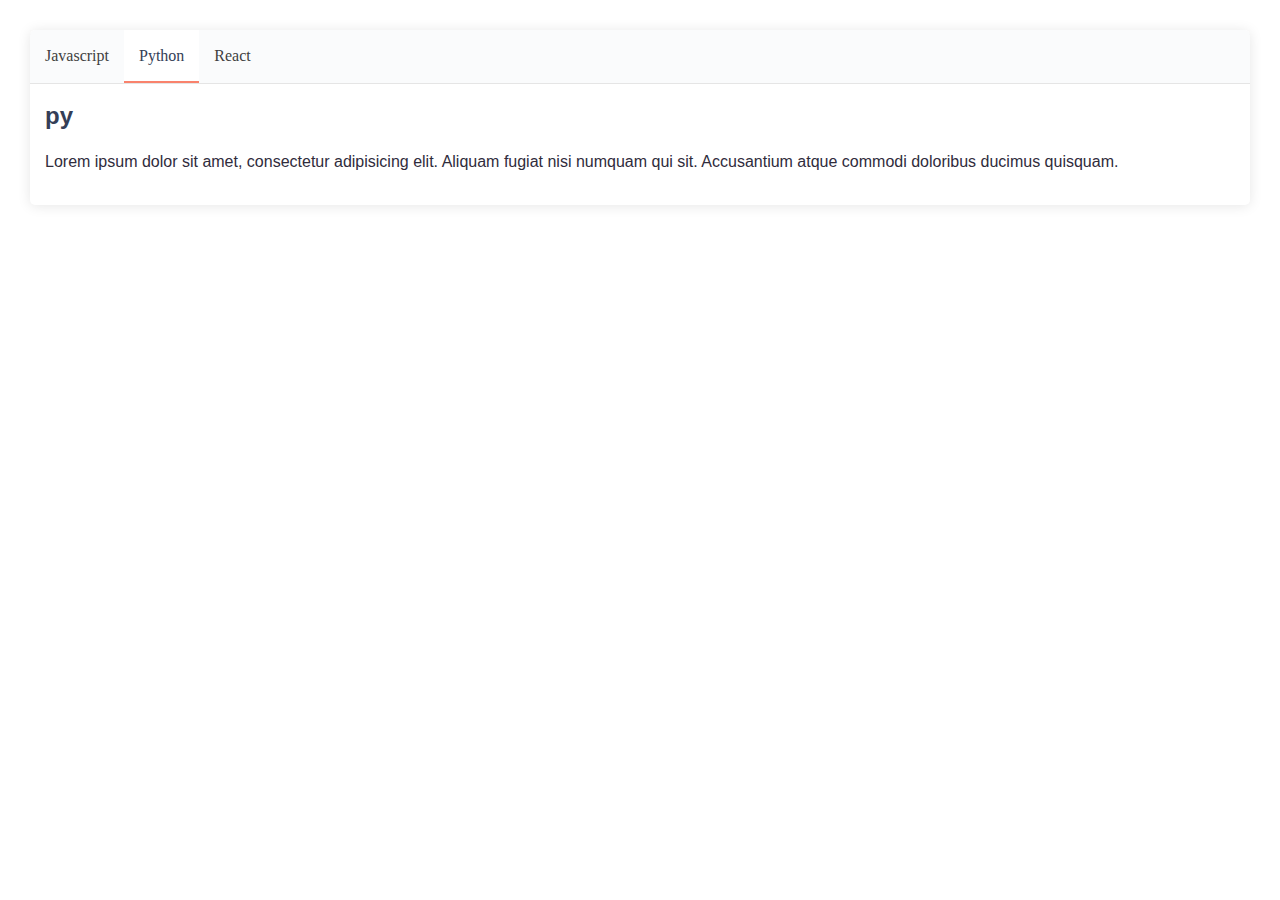
==== DTabs/index.html @ 39f0af1f "dtabs added" ====
<!doctype html>
<html lang="en">
<head>
    <meta charset="UTF-8">
    <meta name="viewport"
          content="width=device-width, user-scalable=no, initial-scale=1.0, maximum-scale=1.0, minimum-scale=1.0">
    <meta http-equiv="X-UA-Compatible" content="ie=edge">
    <title>Document</title>
</head>
<body style="margin: 30px">
<!--data-style-seperate-->
<Dtabs  data-tabs="abc">
    <Dtabs-item data-tab-id="js" data-tab-active class="abc yg">Javascript</Dtabs-item>
    <Dtabs-item data-tab-id="py" style="color:red;border:none">Python</Dtabs-item>
    <Dtabs-item data-tab-id="jsx">React</Dtabs-item>
    <Dtabs-content>
        <Dtab-content-item data-content-active data-content-item="js" class="myclas">
            <h2>Javascript</h2>
            <p>Lorem ipsum dolor sit amet, consectetur adipisicing elit. Aliquam fugiat nisi numquam qui sit.
                Accusantium atque commodi doloribus ducimus quisquam.</p>
        </Dtab-content-item>
        <Dtab-content-item data-content-item="py">
            <h2>py</h2>
            <p>Lorem ipsum dolor sit amet, consectetur adipisicing elit. Aliquam fugiat nisi numquam qui sit.
                Accusantium atque commodi doloribus ducimus quisquam.</p>
        </Dtab-content-item>
        <Dtab-content-item data-content-item="jsx">
            <h2>jsx</h2>
            <p>Lorem ipsum dolor sit amet, consectetur adipisicing elit. Aliquam fugiat nisi numquam qui sit.
                Accusantium atque commodi doloribus ducimus quisquam.</p>
        </Dtab-content-item>
    </Dtabs-content>
</Dtabs>
</body>
<script>
    const Dtabs = (function () {
        const instances = []
        const freeze = []
        let tabsDiv = [...document.querySelectorAll("Dtabs[data-tabs]")]
        let tabs = [...document.querySelectorAll("Dtabs-item")]
        let tabContentItems = [...document.querySelectorAll("Dtab-content-item")]
        const style = `<style>
        :root {
            --color1: #f9826c;
            --color2: #fafbfc;
            --color3: #1b1f2326;
        }

        @font-face {
            font-family: SegoeUI Light;
            src: local("Segoe UI Light"), url(//c.s-microsoft.com/static/fonts/segoe-ui/west-european/light/latest.woff2) format("woff2"), url(//c.s-microsoft.com/static/fonts/segoe-ui/west-european/light/latest.woff) format("woff"), url(//c.s-microsoft.com/static/fonts/segoe-ui/west-european/light/latest.ttf) format("truetype");
            font-weight: 100
        }

        @font-face {
            font-family: SegoeUI Semilight;
            src: local("Segoe UI Semilight"), url(//c.s-microsoft.com/static/fonts/segoe-ui/west-european/semilight/latest.woff2) format("woff2"), url(//c.s-microsoft.com/static/fonts/segoe-ui/west-european/semilight/latest.woff) format("woff"), url(//c.s-microsoft.com/static/fonts/segoe-ui/west-european/semilight/latest.ttf) format("truetype");
            font-weight: 200
        }

        @font-face {
            font-family: SegoeUI;
            src: local("Segoe UI"), url(//c.s-microsoft.com/static/fonts/segoe-ui/west-european/normal/latest.woff2) format("woff2"), url(//c.s-microsoft.com/static/fonts/segoe-ui/west-european/normal/latest.woff) format("woff"), url(//c.s-microsoft.com/static/fonts/segoe-ui/west-european/normal/latest.ttf) format("truetype");
            font-weight: 400
        }

        @font-face {
            font-family: SegoeUI Bold;
            src: local("Segoe UI Bold"), url(//c.s-microsoft.com/static/fonts/segoe-ui/west-european/bold/latest.woff2) format("woff2"), url(//c.s-microsoft.com/static/fonts/segoe-ui/west-european/bold/latest.woff) format("woff"), url(//c.s-microsoft.com/static/fonts/segoe-ui/west-european/bold/latest.ttf) format("truetype");
            font-weight: 600
        }

        @font-face {
            font-family: SegoeUI Semibold;
            src: local("Segoe UI Semibold"), url(//c.s-microsoft.com/static/fonts/segoe-ui/west-european/semibold/latest.woff2) format("woff2"), url(//c.s-microsoft.com/static/fonts/segoe-ui/west-european/semibold/latest.woff) format("woff"), url(//c.s-microsoft.com/static/fonts/segoe-ui/west-european/semibold/latest.ttf) format("truetype");
            font-weight: 700
        }

        .Dtab-div {
            background: white;
            border-radius: 5px;
            box-shadow: 0px 1px 13px rgb(0 0 0 / 10%);
            overflow: hidden;
        }

        li[data-tab-disabled="true"],li[data-tab-disabled="true"] * {
            cursor: not-allowed !important;
            user-select: none;
        }
        .Dtab-div * {
            font-family: SegoeUI, sans-serif;
            color: #302c3c;
            line-height: 1.5;
            box-sizing: border-box;
            -webkit-transition: all .5s ease;
            transition: all .5s ease;
            outline: 0;
        }

        ul.Dtabs {
            display: flex;
            flex-wrap: nowrap;
            width: 100%;
            overflow-x: auto;
            overflow-y: hidden;
            align-items: center;
            list-style: none;
            padding: 0;
            padding-bottom: 1px;
            box-shadow: 0 1px 0 rgb(0 0 0 / 10%);
            border: none;
            margin: 0;
            background: #fafbfc;
            border-radius: 5px 5px 0 0;
        }

        .Dtabs-2 ul.Dtabs {
            box-shadow: 0px 1px 13px rgb(0 0 0 / 10%);
            border-radius: 5px;
        }

        .Dtabs-2 ul.Dtabs > li {
            border-radius: 5px;
        }

        li.tab-active, li[data-tab-active] {
            background: white;
        }

        .Dtab-content-item {
            display: none;
        }

        ul.Dtabs > li > a {
            color: gray;
            text-decoration: none;
            line-height: 2;
            color: #3f3f3f;
            font-size: 16px;
            display: flex;
            align-items: center;
            flex-wrap: wrap;
            justify-content: flex-start;
            position: relative;
            font-family: "Segoe UI";
            white-space: nowrap;
        }

        .Dtabs-content {
            padding: 15px;
        }

        ul.Dtabs > li {
            padding: 10px 15px;
            position: relative;
            cursor: pointer;
        }


        ul.Dtabs > li.data-tab-active:before, ul.Dtabs > li[data-tab-active]:before {
            content: "";
            position: absolute;
            bottom: -1px;
            left: 0;
            width: 100%;
            height: 100%;
            border-bottom: 2px solid #f9826c;
        }

        ul.Dtabs > li:hover::before {
            content: "";
            position: absolute;
            bottom: -1px;
            left: 0;
            width: 100%;
            height: 100%;
            border-bottom: 2px solid #d1d5da;
        }


        ul.Dtabs > li.tab-active:hover:before, ul.Dtabs > li[data-tab-active]:hover:before {
            border-bottom: 2px solid #f9826c;
        }

        ul.Dtabs > li.tab-active a, ul.Dtabs > li[data-tab-active] a {
            color: #343e57;
        }

        .Dtab-content-item h1,
        .Dtab-content-item h2,
        .Dtab-content-item h3,
        .Dtab-content-item h4,
        .Dtab-content-item h5,
        .Dtab-content-item h6 {
            margin: 0;
            color: #343e57;
            font-family: SegoeUI SemiBold, sans-serif;
        }

        .Dtab-content-item.Dtab-content-active, [data-content-active] {
            display: block;
        }

        .Dtab-div.Dtabs-2 {
            box-shadow: none;
            overflow: visible;
        }

        .Dtab-div.Dtabs-2 .Dtabs-content {
            box-shadow: 0px 1px 13px rgb(0 0 0 / 10%);
            margin-top: 15px;
            border-radius: 5px;
        }

        ul.Dtabs-dropdown {
            position: absolute;
            background: white;
            padding: 0;
            list-style: none;
            box-shadow: 0 4px 8px 0 rgb(0 0 0 / 20%);
            border-radius: 5px;
            min-width: 180px;
            top: 100%;
            left: 12px;
        }

        li.more-tab:hover:before {
            display: none;
        }

        ul.Dtabs-dropdown {
            display: none;
        }

        li.more-tab {
            display: flex;
            align-items: center;
            padding: 10px !important;
            margin-left: 5px;
        }

        li.more-tab:hover {
            background: white;
            border-radius: 50px !important;
        }

        ul.Dtabs-dropdown li a {
            text-decoration: none;
            padding: 5px 15px;
            display: block;
            color: #6a737d;
        }

        ul.Dtabs-dropdown {
            padding: 5px 0;
        }
    </style>`
        document.head.innerHTML += style

        function setAttributes(el) {
            var attrArray = [...el.attributes]
            var attributes = ""
            var classNames = ""
            attrArray.forEach(v => {
                if (v.name.trim() !== "data-tab-disabled") {
                    if (v.name.trim() !== "class") {
                        attributes += `${v.name}="${v.value}" `
                    } else {
                        classNames += `${v.value} `
                    }
                }
            })
            return {attributes, classes: classNames}
        }

        function makeList(tabs) {
            var tabsHtml = "";
            tabs.forEach(v => {
                var {attributes, classes} = setAttributes(v)
                console.log("tab", v)
                var id = v.dataset.tabId.trim()
                if (v.hasAttribute("data-tab-active")) {
                    tabsHtml += `<li class="tab-active ${classes}" ${attributes} ${freeze.includes(id) ? "data-tab-disabled" : ""}><a href="#">${v.innerHTML}</a></li>`
                } else {
                    tabsHtml += `<li class="${classes} " ${attributes} ${freeze.includes(id) ? "data-tab-disabled" : ""}><a href="#">${v.innerHTML}</a></li>`
                }
            })
            return tabsHtml
        }

        function makeContentItem(contentItem) {
            var contentHtml = "";
            contentItem.forEach(v => {
                var {attributes, classes} = setAttributes(v)

                if (v.hasAttribute("data-content-active")) {
                    contentHtml += ` <div class="Dtab-content-item Dtab-content-active ${classes}" ${attributes}>${v.innerHTML}</div>`
                } else {
                    contentHtml += ` <div class="Dtab-content-item  ${classes}" ${attributes}>${v.innerHTML}</div>`
                }

            })
            return contentHtml
        }

        tabsDiv.forEach(v => {
            var id = v.dataset.tabs.trim()
            var styleSeperate = v.hasAttribute("data-style-seperate")
            v.removeAttribute("data-tabs")
            const tabHtml = `<div class="Dtab-div ${styleSeperate ? "Dtabs-2" : ""}" data-tabs="${id}">
                            <ul class="Dtabs" data-tabs-ref="#${id}">
        ${makeList(tabs)}
        <!--<li class="more-tab">
            <svg class="octicon octicon-kebab-horizontal" viewBox="0 0 16 16" version="1.1" width="16" height="16" aria-hidden="true"><path d="M8 9a1.5 1.5 0 100-3 1.5 1.5 0 000 3zM1.5 9a1.5 1.5 0 100-3 1.5 1.5 0 000 3zm13 0a1.5 1.5 0 100-3 1.5 1.5 0 000 3z"></path></svg>
            <ul class="Dtabs-dropdown">
                <li><a href="#">Angular</a> </li>
                <li><a href="#">VueJS</a> </li>
                <li><a href="#">Next JS</a> </li>
            </ul>
        </li>-->
    </ul>
                            <div class="Dtabs-content" data-content-ref="#${id}">
        ${makeContentItem(tabContentItems)}
    </div>
                         </div>`
            v.innerHTML = tabHtml

            let tabUl = document.querySelector(`[data-tabs-ref="#${id}"]`)
            tabUl.addEventListener("click", function (e) {
                var li = null
                if (e.target.dataset.tabId) {
                    li = e.target
                } else if (e.target.closest("[data-tab-id]")) {
                    li = e.target.closest("[data-tab-id]")
                }
                if (freeze.includes(li.dataset.tabId.trim())) {
                    li.setAttribute("data-tab-disabled", "true")
                }
                if (li && li.dataset.tabId.trim() && !freeze.includes(li.dataset.tabId.trim())) {
                    var tabId = li.dataset.tabId
                    var contentDiv = document.querySelector(`[data-content-ref="#${id}"]`)
                    var tabContent = contentDiv.querySelector(`[data-content-item="${tabId}"]`)
                    var activeLi = [...document.querySelectorAll(".tab-active")] || [...document.querySelectorAll("[data-tab-active]")]
                    if (tabContent) {
                        console.log()
                        if (activeLi[0] !== li) {
                            window.dispatchEvent(new CustomEvent("tabChange"));
                        }
                        activeLi.forEach(v => {
                            v.classList.remove("tab-active")
                            v.removeAttribute("data-tab-active")
                        })
                        li.classList.add("tab-active")
                        li.setAttribute("data-tab-active", "")
                        var activeTabContent = [...document.querySelectorAll(".Dtab-content-active")] || [...document.querySelectorAll("[data-content-active]")]
                        activeTabContent.forEach(v => {
                            v.classList.remove("Dtab-content-active")
                            v.removeAttribute("data-content-active")
                        })
                        tabContent.classList.add("Dtab-content-active")
                        tabContent.setAttribute("data-content-active", "")
                        window.dispatchEvent(new CustomEvent("tabActive"));
                    } else {
                        console.error("Cant Find Tab Content")
                    }
                }
            })
        })

        function Constructor(selector) {
            /*Properties*/
            this.selector = selector
            this.tabUl = document.querySelector(`[data-tabs-ref="#${selector}"]`)
            this.tabContent = document.querySelector(`[data-content-ref="#${selector}"]`)

            /*Methods*/
            this.addTab = (name, id) => {
                try {
                    if (this.tabUl.querySelector(`[data-tab-id="${id}"]`)) {
                        throw new Error("duplicate id")
                    }
                    const tab = `<li class="" data-tab-id="${id}"><a href="#">${name}</a></li>`
                    this.tabUl.insertAdjacentHTML("beforeend", tab)
                    window.dispatchEvent(new CustomEvent("tabAdded"));
                    return true
                } catch (e) {
                    console.error("error while adding tab")
                    return false
                }


            }
            this.addContent = (html, id) => {
                try {
                    if (this.tabContent.querySelector(`[data-content-item="${id}"]`)) {
                        throw new Error("duplicate id")
                    }
                    const tabContent = `<div class="Dtab-content-item"  data-content-item="${id}">${html}</div>`
                    this.tabContent.insertAdjacentHTML("beforeend", tabContent)
                    window.dispatchEvent(new CustomEvent("contentAdded"));
                } catch (e) {
                    console.error("error while adding tab")
                    return false
                }

            }
            this.removeTab = (id, removeContent = false) => {
                var tab = this.tabUl.querySelector(`[data-tab-id="${id}"]`)
                if (tab.hasAttribute("data-tab-active")) {
                    if (tab.nextElementSibling) {
                        tab.nextElementSibling.classList.add("tab-active")
                        tab.nextElementSibling.setAttribute("data-tab-active", "")
                        var contentId = tab.nextElementSibling.dataset.tabId
                        console.log(contentId)
                        var content = this.tabContent.querySelector(`[data-content-item="${id}"]`)
                        var contentNext = this.tabContent.querySelector(`[data-content-item="${contentId}"]`)
                        console.log(content, id)
                        content.classList.remove("Dtab-content-active")
                        content.removeAttribute("data-content-active")
                        contentNext.classList.add("Dtab-content-active")
                        contentNext.setAttribute("data-content-active", "")
                        tab.remove()
                        if (removeContent) {
                            this.removeContent(id)
                        }
                        window.dispatchEvent(new CustomEvent("tabDeleted"));
                        return true
                    } else {
                        if (tab === this.tabUl.lastElementChild) {
                            if (tab.previousElementSibling) {
                                var contentId = tab.previousElementSibling.dataset.tabId
                                tab.previousElementSibling.classList.add("tab-active")
                                tab.previousElementSibling.setAttribute("data-tab-active", "")
                                var content = this.tabContent.querySelector(`[data-content-item="${id}"]`)
                                var contentPrev = this.tabContent.querySelector(`[data-content-item="${contentId}"]`)
                                content.classList.remove("Dtab-content-active")
                                content.removeAttribute("data-content-active")
                                contentPrev.classList.add("Dtab-content-active")
                                contentPrev.setAttribute("data-content-active", "")
                                tab.remove()
                                if (removeContent) {
                                    this.removeContent(id)
                                }
                                window.dispatchEvent(new CustomEvent("tabDeleted"));
                                return true
                            } else {
                                return console.error("can't remove the only tab")
                            }

                        } else {
                            return console.error("can't remove the only tab")
                        }
                    }
                } else {
                    tab.remove()
                    if (removeContent) {
                        this.removeContent(id)
                    }
                    window.dispatchEvent(new CustomEvent("tabDeleted"));
                    return true
                }
            }
            this.removeContent = (id, removeTab = false) => {
                var tabContent = this.tabContent.querySelector(`[data-content-item="${id}"]`)
                if (tabContent.hasAttribute("data-content-active")) {
                    if (tabContent.nextElementSibling) {
                        tabContent.nextElementSibling.classList.add("Dtab-content-active")
                        tabContent.nextElementSibling.setAttribute("data-content-active", "")
                        var contentId = tabContent.nextElementSibling.dataset.contentItem
                        console.log(contentId)
                        var content = this.tabUl.querySelector(`[data-tab-id="${id}"]`)
                        var contentNext = this.tabUl.querySelector(`[data-tab-id="${contentId}"]`)
                        console.log(content, id)
                        content.classList.remove("tab-active")
                        content.removeAttribute("data-tab-active")
                        contentNext.classList.add("tab-active")
                        contentNext.setAttribute("data-tab-active", "")
                        tabContent.remove()
                        if (removeTab) {
                            this.removeTab(id)
                        }
                        window.dispatchEvent(new CustomEvent("contentDeleted"));
                        return true
                    } else {
                        if (tabContent === this.tabContent.lastElementChild) {
                            if (tabContent.previousElementSibling) {
                                var contentId = tabContent.previousElementSibling.dataset.contentItem
                                tabContent.previousElementSibling.classList.add("Dtab-content-active")
                                tabContent.previousElementSibling.setAttribute("data-content-active", "")
                                var content = this.tabUl.querySelector(`[data-tab-id="${id}"]`)
                                var contentPrev = this.tabUl.querySelector(`[data-tab-id="${contentId}"]`)
                                content.classList.remove("tab-active")
                                content.removeAttribute("data-tab-active")
                                contentPrev.classList.add("tab-active")
                                contentPrev.setAttribute("data-tab-active", "")
                                tabContent.remove()
                                if (removeTab) {
                                    this.removeTab(id)
                                }
                                window.dispatchEvent(new CustomEvent("contentDeleted"));
                                return true
                            } else {
                                return console.error("can't remove the only tab")
                            }

                        } else {
                            return console.error("can't remove the only tab")
                        }
                    }
                } else {
                    tabContent.remove()
                    if (removeTab) {
                        this.removeTab(id)
                    }
                    window.dispatchEvent(new CustomEvent("contentDeleted"));
                    return true
                }
            }
            this.renameTab = (id, newName) => {
                let tab = this.tabUl.querySelector(`[data-tab-id="${id}"] a`)
                if (tab) {
                    var oldName = tab.innerHTML
                    tab.innerHTML = newName
                    window.dispatchEvent(new CustomEvent("tabRenamed", {
                        detail: {id: id, oldName: oldName, newName: newName}
                    }))
                } else {
                    throw new Error("Can't find tab with given id")
                }
            }
            this.changeContent = (id, newHtml) => {
                let tabContent = this.tabContent.querySelector(`[data-content-item="${id}"]`)
                if (tabContent) {
                    var oldContent = tabContent.innerHTML
                    tabContent.innerHTML = newHtml
                    window.dispatchEvent(new CustomEvent("contentChanged", {
                        detail: {id: id, oldContent: oldContent, newContent: newHtml}
                    }))
                } else {
                    throw new Error("Can't find tab with given id")
                }
            }
            this.changeId = (oldId, newId) => {
                if (this.tabUl.querySelector(`[data-tab-id="${newId}"]`) ||
                    this.tabContent.querySelector(`[data-content-item="${newId}"]`)
                ) {
                    return console.error(`"${newId}" id already exist`)
                }
                let tab = this.tabUl.querySelector(`[data-tab-id="${oldId}"]`)
                let tabContent = this.tabContent.querySelector(`[data-content-item="${oldId}"]`)
                tab.dataset.tabId = newId
                tabContent.dataset.contentItem = newId
                window.dispatchEvent(new CustomEvent("idChanged", {
                    detail: {oldId: oldId, newId: newId}
                }))
            }
            this.active = (id) => {
                let activeTab = this.tabUl.querySelector(`[data-tab-active]`)
                if (activeTab.dataset.tabId !== id) {
                    let tab = this.tabUl.querySelector(`[data-tab-id="${id}"]`)
                    let content = this.tabContent.querySelector(`[data-content-item="${id}"]`)
                    let activeContent = this.tabContent.querySelector(`[data-content-active]`)
                    activeTab.classList.remove("tab-active")
                    activeTab.removeAttribute("data-tab-active")
                    tab.classList.add("tab-active")
                    tab.setAttribute("data-tab-active", "")

                    activeContent.classList.remove("Dtab-content-active")
                    activeContent.removeAttribute("data-content-active")
                    content.classList.add("Dtab-content-active")
                    content.setAttribute("data-content-active", "")
                }
            }

            /*Events*/
            this.onTabChange = (func) => {
                window.addEventListener("tabChange", function (event) {
                    func()
                });
            }
            this.onTabAdd = (func) => {
                window.addEventListener("tabAdded", function (event) {
                    func()
                });
            }
            this.onContentAdd = (func) => {
                window.addEventListener("contentAdded", function (event) {
                    func()
                });
            }
            this.onTabRemove = (func) => {
                window.addEventListener("tabDeleted", function (event) {
                    func()
                });
            }
            this.onContentRemove = (func) => {
                window.addEventListener("contentDeleted", function (event) {
                    func()
                });
            }
            this.onTabRename = (func) => {
                window.addEventListener("tabRenamed", function (event) {
                    func(event.detail.id, event.detail.oldName, event.detail.newName)
                });
            }
            this.onChangeContent = (func) => {
                window.addEventListener("contentChanged", function (event) {
                    func(event.detail.id, event.detail.oldContent, event.detail.newContent)
                });
            }
            this.onIdChange = (func) => {
                window.addEventListener("idChanged", function (event) {
                    func(event.detail.oldId, event.detail.newId)
                });
            }
            this.onActive = (func) => {
                window.addEventListener("tabActive", function (event) {
                    func()
                });
            }

            /*Navigation Control Methods*/
            this.nextTab = () => {
                let activeTab = this.tabUl.querySelector(`[data-tab-active]`)
                if (activeTab.nextElementSibling) {
                    var id = activeTab.nextElementSibling.dataset.tabId
                    let content = this.tabContent.querySelector(`[data-content-item="${id}"]`)
                    let activeContent = this.tabContent.querySelector(`[data-content-active]`)
                    if (content) {
                        activeTab.classList.remove("tab-active")
                        activeTab.removeAttribute("data-tab-active")
                        activeTab.nextElementSibling.classList.add("tab-active")
                        activeTab.nextElementSibling.setAttribute("data-tab-active", "")

                        activeContent.classList.remove("Dtab-content-active")
                        activeContent.removeAttribute("data-content-active")
                        content.classList.add("Dtab-content-active")
                        content.setAttribute("data-content-active", "")
                        return true
                    } else {
                        return console.error("can't find tab content")
                    }
                } else {
                    return false
                }
            }
            this.prevTab = () => {
                let activeTab = this.tabUl.querySelector(`[data-tab-active]`)
                if (activeTab.previousElementSibling) {
                    var id = activeTab.previousElementSibling.dataset.tabId
                    let content = this.tabContent.querySelector(`[data-content-item="${id}"]`)
                    let activeContent = this.tabContent.querySelector(`[data-content-active]`)
                    if (content) {
                        activeTab.classList.remove("tab-active")
                        activeTab.removeAttribute("data-tab-active")
                        activeTab.previousElementSibling.classList.add("tab-active")
                        activeTab.previousElementSibling.setAttribute("data-tab-active", "")

                        activeContent.classList.remove("Dtab-content-active")
                        activeContent.removeAttribute("data-content-active")
                        content.classList.add("Dtab-content-active")
                        content.setAttribute("data-content-active", "")
                        return true
                    } else {
                        return console.error("can't find tab content")
                    }

                } else {
                    return false
                }
            }
            this.disable = (id) => {
                if (freeze.includes(id)) {
                    return console.error("tab is already disabled")
                }
                freeze.push(id)
                var tab = this.tabUl.querySelector(`[data-tab-id="${id}"]`)
                var content = this.tabContent.querySelector(`[data-content-item="${id}"]`)
                var activeTab = this.tabUl.querySelector("[data-tab-active]")
                var firstTab = this.tabUl.firstElementChild
                var firstContent = this.tabContent.firstElementChild
                var activeContent = this.tabContent.querySelector("[data-content-active]")
                if (tab.nextElementSibling && tab.nextElementSibling.dataset.tabId) {
                    if (freeze.includes(tab.nextElementSibling.dataset.tabId.trim())) {
                        activeTab.classList.remove("tab-active")
                        activeTab.removeAttribute("data-tab-active")
                        firstTab.classList.add("tab-active")
                        firstTab.setAttribute("data-tab-active", "")

                        activeContent.classList.remove("Dtab-content-active")
                        activeContent.removeAttribute("data-content-active")
                        firstContent.classList.add("Dtab-content-active")
                        firstContent.setAttribute("data-content-active", "")
                    } else {
                        if (tab === activeTab) {
                            content.classList.remove("Dtab-content-active")
                            content.removeAttribute("data-content-active")
                            content.nextElementSibling.classList.add("Dtab-content-active")
                            content.nextElementSibling.setAttribute("data-content-active", "")
                            tab.classList.remove("tab-active")
                            tab.removeAttribute("data-tab-active")
                            tab.nextElementSibling.classList.add("tab-active")
                            tab.nextElementSibling.setAttribute("data-tab-active", "")

                        }
                        tab.setAttribute("data-tab-disabled", "true")

                    }
                } else if (tab.previousElementSibling && tab.previousElementSibling.dataset.tabId) {


                    if (freeze.includes(tab.previousElementSibling.dataset.tabId.trim())) {


                        activeTab.classList.remove("tab-active")
                        activeTab.removeAttribute("data-tab-active")
                        firstTab.classList.add("tab-active")
                        firstTab.setAttribute("data-tab-active", "")

                        activeContent.classList.remove("Dtab-content-active")
                        activeContent.removeAttribute("data-content-active")
                        firstContent.classList.add("Dtab-content-active")
                        firstContent.setAttribute("data-content-active", "")

                    } else {
                        if (tab === activeTab) {
                            content.classList.remove("Dtab-content-active")
                            content.removeAttribute("data-content-active")
                            content.previousElementSibling.classList.add("Dtab-content-active")
                            content.previousElementSibling.setAttribute("data-content-active", "")
                            tab.classList.remove("tab-active")
                            tab.removeAttribute("data-tab-active")
                            tab.previousElementSibling.classList.add("tab-active")
                            tab.previousElementSibling.setAttribute("data-tab-active", "")
                        }
                        tab.setAttribute("data-tab-disabled", "true")
                    }
                }
            }
            this.enable = (id) => {
                var arrayId = freeze.indexOf(id)
                if (arrayId > -1) {
                    freeze.splice(arrayId, 1);
                }
                var tab = this.tabUl.querySelector(`[data-tab-id="${id}"]`)
                tab.removeAttribute("data-tab-disabled")
            }
        }

        return function instance(sel) {
            if (!sel) {
                return console.error("Must provide a tab id to method Dtabs()")
            }
            if (instances.includes(sel)) {
                return console.error(`instance for ${sel} is alerady in use`)
            }
            instances.push(sel)
            return new Constructor(sel)
        }
    })()

    var d = Dtabs("abc")

    d.disable("js")
    d.disable("jsx")
    console.log(d)
</script>
</html>
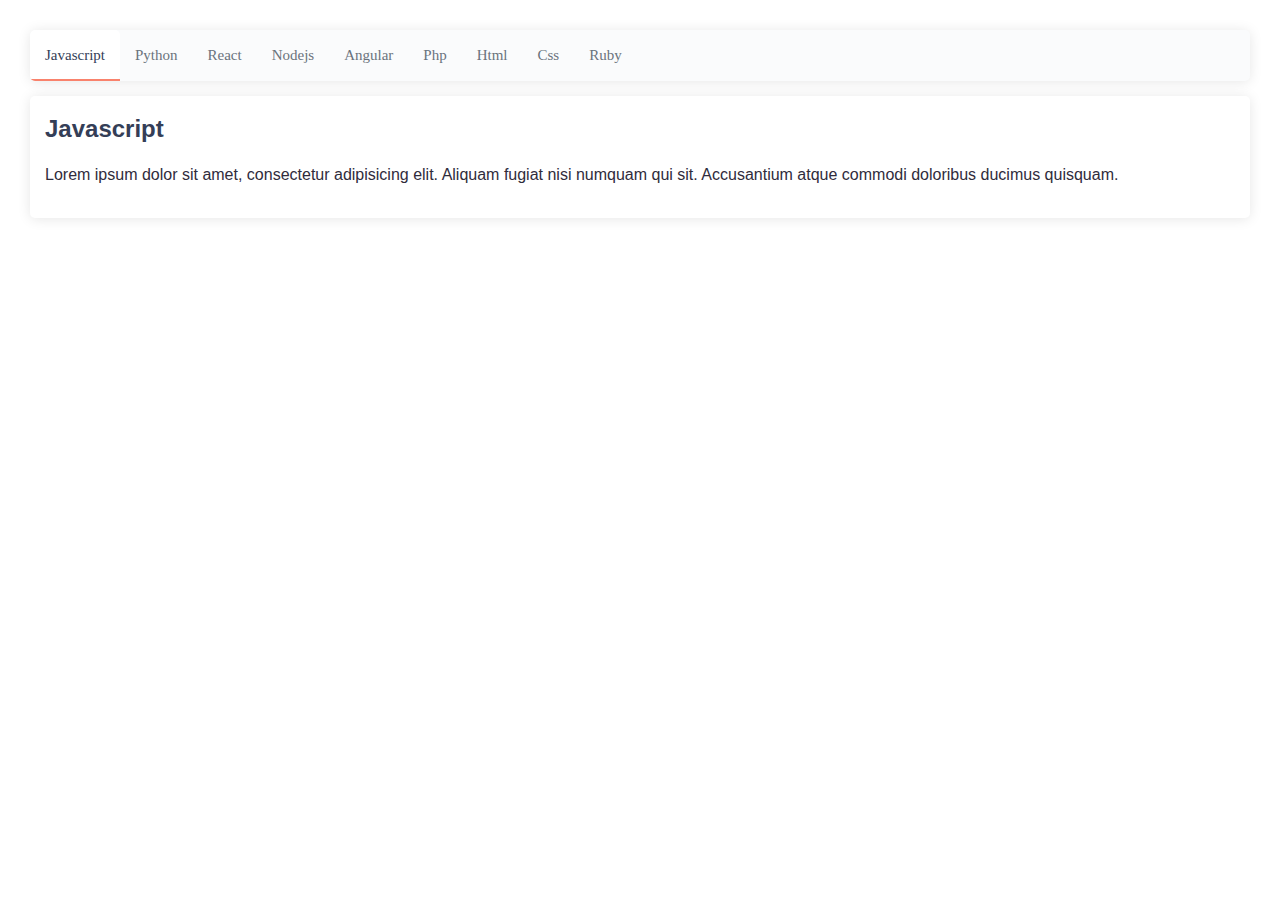
==== commit 105b7562: "changes" ====
--- a/DTabs/index.html
+++ b/DTabs/index.html
@@ -8,11 +8,16 @@
     <title>Document</title>
 </head>
 <body style="margin: 30px">
-<!--data-style-seperate-->
-<Dtabs  data-tabs="abc">
+<Dtabs data-style-seperate   data-tabs="abc">
     <Dtabs-item data-tab-id="js" data-tab-active class="abc yg">Javascript</Dtabs-item>
     <Dtabs-item data-tab-id="py" style="color:red;border:none">Python</Dtabs-item>
     <Dtabs-item data-tab-id="jsx">React</Dtabs-item>
+    <Dtabs-item data-tab-id="node">Nodejs</Dtabs-item>
+    <Dtabs-item data-tab-id="ng">Angular</Dtabs-item>
+    <Dtabs-item data-tab-id="php">Php</Dtabs-item>
+    <Dtabs-item data-tab-id="html">Html</Dtabs-item>
+    <Dtabs-item data-tab-id="css">Css</Dtabs-item>
+    <Dtabs-item data-tab-id="ruby">Ruby</Dtabs-item>
     <Dtabs-content>
         <Dtab-content-item data-content-active data-content-item="js" class="myclas">
             <h2>Javascript</h2>
@@ -20,22 +25,55 @@
                 Accusantium atque commodi doloribus ducimus quisquam.</p>
         </Dtab-content-item>
         <Dtab-content-item data-content-item="py">
-            <h2>py</h2>
+            <h2>Python</h2>
             <p>Lorem ipsum dolor sit amet, consectetur adipisicing elit. Aliquam fugiat nisi numquam qui sit.
                 Accusantium atque commodi doloribus ducimus quisquam.</p>
         </Dtab-content-item>
         <Dtab-content-item data-content-item="jsx">
-            <h2>jsx</h2>
+            <h2>React Js</h2>
             <p>Lorem ipsum dolor sit amet, consectetur adipisicing elit. Aliquam fugiat nisi numquam qui sit.
                 Accusantium atque commodi doloribus ducimus quisquam.</p>
         </Dtab-content-item>
+        <Dtab-content-item data-content-item="node">
+            <h2>Node Js</h2>
+            <p>Lorem ipsum dolor sit amet, consectetur adipisicing elit. Aliquam fugiat nisi numquam qui sit.
+                Accusantium atque commodi doloribus ducimus quisquam.</p>
+        </Dtab-content-item>
+        <Dtab-content-item data-content-item="ng">
+            <h2>Angular</h2>
+            <p>Lorem ipsum dolor sit amet, consectetur adipisicing elit. Aliquam fugiat nisi numquam qui sit.
+                Accusantium atque commodi doloribus ducimus quisquam.</p>
+        </Dtab-content-item>
+        <Dtab-content-item data-content-item="php">
+            <h2>PHP</h2>
+            <p>Lorem ipsum dolor sit amet, consectetur adipisicing elit. Aliquam fugiat nisi numquam qui sit.
+                Accusantium atque commodi doloribus ducimus quisquam.</p>
+        </Dtab-content-item>
+        <Dtab-content-item data-content-item="html">
+            <h2>HTML</h2>
+            <p>Lorem ipsum dolor sit amet, consectetur adipisicing elit. Aliquam fugiat nisi numquam qui sit.
+                Accusantium atque commodi doloribus ducimus quisquam.</p>
+        </Dtab-content-item>
+        <Dtab-content-item data-content-item="css">
+            <h2>CSS</h2>
+            <p>Lorem ipsum dolor sit amet, consectetur adipisicing elit. Aliquam fugiat nisi numquam qui sit.
+                Accusantium atque commodi doloribus ducimus quisquam.</p>
+        </Dtab-content-item>
+        <Dtab-content-item data-content-item="ruby">
+            <h2>Ruby</h2>
+            <p>Lorem ipsum dolor sit amet, consectetur adipisicing elit. Aliquam fugiat nisi numquam qui sit.
+                Accusantium atque commodi doloribus ducimus quisquam.</p>
+        </Dtab-content-item>
+
+
+
     </Dtabs-content>
 </Dtabs>
 </body>
 <script>
     const Dtabs = (function () {
-        const instances = []
-        const freeze = []
+        const instances=[]
+        const freeze=[]
         let tabsDiv = [...document.querySelectorAll("Dtabs[data-tabs]")]
         let tabs = [...document.querySelectorAll("Dtabs-item")]
         let tabContentItems = [...document.querySelectorAll("Dtab-content-item")]
@@ -135,8 +173,8 @@
             color: gray;
             text-decoration: none;
             line-height: 2;
-            color: #3f3f3f;
-            font-size: 16px;
+            color: #6a737d;
+            font-size: 15px;
             display: flex;
             align-items: center;
             flex-wrap: wrap;
@@ -255,14 +293,241 @@
             padding: 5px 0;
         }
     </style>`
-        document.head.innerHTML += style
-
+        const styleVerticle=`<style>
+        :root {
+            --color1: #f9826c;
+            --color2: #fafbfc;
+            --color3: #1b1f2326;
+        }
+
+        @font-face {
+            font-family: SegoeUI Light;
+            src: local("Segoe UI Light"), url(//c.s-microsoft.com/static/fonts/segoe-ui/west-european/light/latest.woff2) format("woff2"), url(//c.s-microsoft.com/static/fonts/segoe-ui/west-european/light/latest.woff) format("woff"), url(//c.s-microsoft.com/static/fonts/segoe-ui/west-european/light/latest.ttf) format("truetype");
+            font-weight: 100
+        }
+
+        @font-face {
+            font-family: SegoeUI Semilight;
+            src: local("Segoe UI Semilight"), url(//c.s-microsoft.com/static/fonts/segoe-ui/west-european/semilight/latest.woff2) format("woff2"), url(//c.s-microsoft.com/static/fonts/segoe-ui/west-european/semilight/latest.woff) format("woff"), url(//c.s-microsoft.com/static/fonts/segoe-ui/west-european/semilight/latest.ttf) format("truetype");
+            font-weight: 200
+        }
+
+        @font-face {
+            font-family: SegoeUI;
+            src: local("Segoe UI"), url(//c.s-microsoft.com/static/fonts/segoe-ui/west-european/normal/latest.woff2) format("woff2"), url(//c.s-microsoft.com/static/fonts/segoe-ui/west-european/normal/latest.woff) format("woff"), url(//c.s-microsoft.com/static/fonts/segoe-ui/west-european/normal/latest.ttf) format("truetype");
+            font-weight: 400
+        }
+
+        @font-face {
+            font-family: SegoeUI Bold;
+            src: local("Segoe UI Bold"), url(//c.s-microsoft.com/static/fonts/segoe-ui/west-european/bold/latest.woff2) format("woff2"), url(//c.s-microsoft.com/static/fonts/segoe-ui/west-european/bold/latest.woff) format("woff"), url(//c.s-microsoft.com/static/fonts/segoe-ui/west-european/bold/latest.ttf) format("truetype");
+            font-weight: 600
+        }
+
+        @font-face {
+            font-family: SegoeUI Semibold;
+            src: local("Segoe UI Semibold"), url(//c.s-microsoft.com/static/fonts/segoe-ui/west-european/semibold/latest.woff2) format("woff2"), url(//c.s-microsoft.com/static/fonts/segoe-ui/west-european/semibold/latest.woff) format("woff"), url(//c.s-microsoft.com/static/fonts/segoe-ui/west-european/semibold/latest.ttf) format("truetype");
+            font-weight: 700
+        }
+
+        .Dtab-div {
+            background: white;
+            border-radius: 5px;
+            box-shadow: 0px 1px 13px rgb(0 0 0 / 10%);
+            overflow: hidden;
+        }
+
+.Dtab-div {
+    display: flex;
+    align-items: flex-start;
+}
+        li[data-tab-disabled="true"],li[data-tab-disabled="true"] * {
+            cursor: not-allowed !important;
+            user-select: none;
+        }
+        .Dtab-div * {
+            font-family: SegoeUI, sans-serif;
+            color: #302c3c;
+            line-height: 1.5;
+            box-sizing: border-box;
+            -webkit-transition: all .5s ease;
+            transition: all .5s ease;
+            outline: 0;
+        }
+
+       ul.Dtabs {
+    display: flex;
+    flex-wrap: nowrap;
+    flex-direction: column;
+    width: 100%;
+    overflow-x: hidden;
+    overflow-y: auto;
+    align-items: stretch;
+    list-style: none;
+    padding: 0;
+    padding-bottom: 1px;
+    box-shadow: 0 1px 0 rgb(0 0 0 / 10%);
+    border: none;
+    margin: 0;
+    background: #fafbfc;
+    border-radius: 5px 5px 0 0;
+}
+ul.Dtabs {
+    flex: 0 0 200px;
+    max-width: 300px;
+}
+
+        .Dtabs-2 ul.Dtabs {
+            box-shadow: 0px 1px 13px rgb(0 0 0 / 10%);
+            border-radius: 5px;
+        }
+
+        .Dtabs-2 ul.Dtabs > li {
+    border-radius: 0;
+    border-bottom: 1px solid #f4f4f4 !important;
+}
+
+        li.tab-active, li[data-tab-active] {
+            background: white;
+        }
+
+        .Dtab-content-item {
+            display: none;
+        }
+
+        ul.Dtabs > li > a {
+            color: gray;
+            text-decoration: none;
+            line-height: 2;
+            color: #6a737d;
+            font-size: 15px;
+            display: flex;
+            align-items: center;
+            flex-wrap: wrap;
+            justify-content: flex-start;
+            position: relative;
+            font-family: "Segoe UI";
+            white-space: nowrap;
+        }
+
+        .Dtabs-content {
+            padding: 15px;
+        }
+
+        ul.Dtabs > li {
+            padding: 10px 15px;
+            position: relative;
+            cursor: pointer;
+        }
+
+
+        ul.Dtabs > li.data-tab-active:before, ul.Dtabs > li[data-tab-active]:before {
+            content: "";
+            position: absolute;
+            bottom: -1px;
+            left: 0;
+            width: 100%;
+            height: 100%;
+            border-left: 2px solid #f9826c;
+        }
+
+        ul.Dtabs > li:hover::before {
+            content: "";
+            position: absolute;
+            bottom: -1px;
+            left: 0;
+            width: 100%;
+            height: 100%;
+            border-left: 2px solid #d1d5da;
+        }
+
+
+        ul.Dtabs > li.tab-active:hover:before, ul.Dtabs > li[data-tab-active]:hover:before {
+            border-left: 2px solid #f9826c;
+        }
+
+        ul.Dtabs > li.tab-active a, ul.Dtabs > li[data-tab-active] a {
+            color: #343e57;
+        }
+
+        .Dtab-content-item h1,
+        .Dtab-content-item h2,
+        .Dtab-content-item h3,
+        .Dtab-content-item h4,
+        .Dtab-content-item h5,
+        .Dtab-content-item h6 {
+            margin: 0;
+            color: #343e57;
+            font-family: SegoeUI SemiBold, sans-serif;
+        }
+
+        .Dtab-content-item.Dtab-content-active, [data-content-active] {
+            display: block;
+        }
+
+        .Dtab-div.Dtabs-2 {
+            box-shadow: none;
+            overflow: visible;
+        }
+
+        .Dtab-div.Dtabs-2 .Dtabs-content {
+    box-shadow: 0px 1px 13px rgb(0 0 0 / 10%);
+    margin-top: 0;
+    border-radius: 5px;
+    flex: 0 0 calc(100% - 220px);
+    margin-left: 20px;
+}
+        ul.Dtabs-dropdown {
+            position: absolute;
+            background: white;
+            padding: 0;
+            list-style: none;
+            box-shadow: 0 4px 8px 0 rgb(0 0 0 / 20%);
+            border-radius: 5px;
+            min-width: 180px;
+            top: 100%;
+            left: 12px;
+        }
+
+        li.more-tab:hover:before {
+            display: none;
+        }
+
+        ul.Dtabs-dropdown {
+            display: none;
+        }
+
+        li.more-tab {
+            display: flex;
+            align-items: center;
+            padding: 10px !important;
+            margin-left: 5px;
+        }
+
+        li.more-tab:hover {
+            background: white;
+            border-radius: 50px !important;
+        }
+
+        ul.Dtabs-dropdown li a {
+            text-decoration: none;
+            padding: 5px 15px;
+            display: block;
+            color: #6a737d;
+        }
+
+        ul.Dtabs-dropdown {
+            padding: 5px 0;
+        }
+    </style>`
+        let styleSetVerticle=false
+        let styleSet=false
         function setAttributes(el) {
             var attrArray = [...el.attributes]
             var attributes = ""
             var classNames = ""
             attrArray.forEach(v => {
-                if (v.name.trim() !== "data-tab-disabled") {
+                if(v.name.trim() !== "data-tab-disabled"){
                     if (v.name.trim() !== "class") {
                         attributes += `${v.name}="${v.value}" `
                     } else {
@@ -272,22 +537,20 @@
             })
             return {attributes, classes: classNames}
         }
-
         function makeList(tabs) {
             var tabsHtml = "";
             tabs.forEach(v => {
                 var {attributes, classes} = setAttributes(v)
-                console.log("tab", v)
-                var id = v.dataset.tabId.trim()
+                console.log("tab",v)
+                var id=v.dataset.tabId.trim()
                 if (v.hasAttribute("data-tab-active")) {
-                    tabsHtml += `<li class="tab-active ${classes}" ${attributes} ${freeze.includes(id) ? "data-tab-disabled" : ""}><a href="#">${v.innerHTML}</a></li>`
+                    tabsHtml += `<li class="tab-active ${classes}" ${attributes} ${freeze.includes(id)?"data-tab-disabled":""}><a href="#">${v.innerHTML}</a></li>`
                 } else {
-                    tabsHtml += `<li class="${classes} " ${attributes} ${freeze.includes(id) ? "data-tab-disabled" : ""}><a href="#">${v.innerHTML}</a></li>`
+                    tabsHtml += `<li class="${classes} " ${attributes} ${freeze.includes(id)?"data-tab-disabled":""}><a href="#">${v.innerHTML}</a></li>`
                 }
             })
             return tabsHtml
         }
-
         function makeContentItem(contentItem) {
             var contentHtml = "";
             contentItem.forEach(v => {
@@ -304,10 +567,22 @@
         }
 
         tabsDiv.forEach(v => {
+            if(v.hasAttribute("data-tab-verticle")){
+                if(!styleSetVerticle){
+                    document.head.innerHTML += styleVerticle
+                    styleSetVerticle=true
+                }
+            }
+            else{
+                if(!styleSet){
+                    document.head.innerHTML += style
+                    styleSet=true
+                }
+            }
             var id = v.dataset.tabs.trim()
-            var styleSeperate = v.hasAttribute("data-style-seperate")
+            var styleSeperate=v.hasAttribute("data-style-seperate")
             v.removeAttribute("data-tabs")
-            const tabHtml = `<div class="Dtab-div ${styleSeperate ? "Dtabs-2" : ""}" data-tabs="${id}">
+            const tabHtml = `<div class="Dtab-div ${styleSeperate?"Dtabs-2":""}" data-tabs="${id}">
                             <ul class="Dtabs" data-tabs-ref="#${id}">
         ${makeList(tabs)}
         <!--<li class="more-tab">
@@ -333,8 +608,8 @@
                 } else if (e.target.closest("[data-tab-id]")) {
                     li = e.target.closest("[data-tab-id]")
                 }
-                if (freeze.includes(li.dataset.tabId.trim())) {
-                    li.setAttribute("data-tab-disabled", "true")
+                if(freeze.includes(li.dataset.tabId.trim())){
+                    li.setAttribute("data-tab-disabled","true")
                 }
                 if (li && li.dataset.tabId.trim() && !freeze.includes(li.dataset.tabId.trim())) {
                     var tabId = li.dataset.tabId
@@ -343,7 +618,7 @@
                     var activeLi = [...document.querySelectorAll(".tab-active")] || [...document.querySelectorAll("[data-tab-active]")]
                     if (tabContent) {
                         console.log()
-                        if (activeLi[0] !== li) {
+                        if(activeLi[0]!==li){
                             window.dispatchEvent(new CustomEvent("tabChange"));
                         }
                         activeLi.forEach(v => {
@@ -375,15 +650,15 @@
 
             /*Methods*/
             this.addTab = (name, id) => {
-                try {
-                    if (this.tabUl.querySelector(`[data-tab-id="${id}"]`)) {
+                try{
+                    if(this.tabUl.querySelector(`[data-tab-id="${id}"]`)){
                         throw new Error("duplicate id")
                     }
                     const tab = `<li class="" data-tab-id="${id}"><a href="#">${name}</a></li>`
                     this.tabUl.insertAdjacentHTML("beforeend", tab)
                     window.dispatchEvent(new CustomEvent("tabAdded"));
                     return true
-                } catch (e) {
+                }catch (e) {
                     console.error("error while adding tab")
                     return false
                 }
@@ -392,338 +667,339 @@
             }
             this.addContent = (html, id) => {
                 try {
-                    if (this.tabContent.querySelector(`[data-content-item="${id}"]`)) {
+                    if(this.tabContent.querySelector(`[data-content-item="${id}"]`)){
                         throw new Error("duplicate id")
                     }
                     const tabContent = `<div class="Dtab-content-item"  data-content-item="${id}">${html}</div>`
                     this.tabContent.insertAdjacentHTML("beforeend", tabContent)
                     window.dispatchEvent(new CustomEvent("contentAdded"));
-                } catch (e) {
+                }catch (e) {
                     console.error("error while adding tab")
                     return false
                 }
 
             }
-            this.removeTab = (id, removeContent = false) => {
-                var tab = this.tabUl.querySelector(`[data-tab-id="${id}"]`)
-                if (tab.hasAttribute("data-tab-active")) {
-                    if (tab.nextElementSibling) {
+            this.removeTab=(id,removeContent=false)=>{
+                var tab=this.tabUl.querySelector(`[data-tab-id="${id}"]`)
+                if(tab.hasAttribute("data-tab-active")){
+                    if(tab.nextElementSibling){
                         tab.nextElementSibling.classList.add("tab-active")
-                        tab.nextElementSibling.setAttribute("data-tab-active", "")
-                        var contentId = tab.nextElementSibling.dataset.tabId
+                        tab.nextElementSibling.setAttribute("data-tab-active","")
+                        var contentId=tab.nextElementSibling.dataset.tabId
                         console.log(contentId)
-                        var content = this.tabContent.querySelector(`[data-content-item="${id}"]`)
-                        var contentNext = this.tabContent.querySelector(`[data-content-item="${contentId}"]`)
-                        console.log(content, id)
+                        var content=this.tabContent.querySelector(`[data-content-item="${id}"]`)
+                        var contentNext=this.tabContent.querySelector(`[data-content-item="${contentId}"]`)
+                        console.log(content,id)
                         content.classList.remove("Dtab-content-active")
                         content.removeAttribute("data-content-active")
                         contentNext.classList.add("Dtab-content-active")
-                        contentNext.setAttribute("data-content-active", "")
+                        contentNext.setAttribute("data-content-active","")
                         tab.remove()
-                        if (removeContent) {
+                        if(removeContent){
                             this.removeContent(id)
                         }
                         window.dispatchEvent(new CustomEvent("tabDeleted"));
                         return true
-                    } else {
-                        if (tab === this.tabUl.lastElementChild) {
-                            if (tab.previousElementSibling) {
-                                var contentId = tab.previousElementSibling.dataset.tabId
+                    }else{
+                        if(tab ===this.tabUl.lastElementChild){
+                            if(tab.previousElementSibling){
+                                var contentId=tab.previousElementSibling.dataset.tabId
                                 tab.previousElementSibling.classList.add("tab-active")
-                                tab.previousElementSibling.setAttribute("data-tab-active", "")
-                                var content = this.tabContent.querySelector(`[data-content-item="${id}"]`)
-                                var contentPrev = this.tabContent.querySelector(`[data-content-item="${contentId}"]`)
+                                tab.previousElementSibling.setAttribute("data-tab-active","")
+                                var content=this.tabContent.querySelector(`[data-content-item="${id}"]`)
+                                var contentPrev=this.tabContent.querySelector(`[data-content-item="${contentId}"]`)
                                 content.classList.remove("Dtab-content-active")
                                 content.removeAttribute("data-content-active")
                                 contentPrev.classList.add("Dtab-content-active")
-                                contentPrev.setAttribute("data-content-active", "")
+                                contentPrev.setAttribute("data-content-active","")
                                 tab.remove()
-                                if (removeContent) {
+                                if(removeContent){
                                     this.removeContent(id)
                                 }
                                 window.dispatchEvent(new CustomEvent("tabDeleted"));
                                 return true
-                            } else {
+                            }else{
                                 return console.error("can't remove the only tab")
                             }
 
-                        } else {
+                        }else{
                             return console.error("can't remove the only tab")
                         }
                     }
-                } else {
+                }else{
                     tab.remove()
-                    if (removeContent) {
+                    if(removeContent){
                         this.removeContent(id)
                     }
                     window.dispatchEvent(new CustomEvent("tabDeleted"));
                     return true
                 }
             }
-            this.removeContent = (id, removeTab = false) => {
-                var tabContent = this.tabContent.querySelector(`[data-content-item="${id}"]`)
-                if (tabContent.hasAttribute("data-content-active")) {
-                    if (tabContent.nextElementSibling) {
+            this.removeContent=(id,removeTab=false)=>{
+                var tabContent=this.tabContent.querySelector(`[data-content-item="${id}"]`)
+                if(tabContent.hasAttribute("data-content-active")){
+                    if(tabContent.nextElementSibling){
                         tabContent.nextElementSibling.classList.add("Dtab-content-active")
-                        tabContent.nextElementSibling.setAttribute("data-content-active", "")
-                        var contentId = tabContent.nextElementSibling.dataset.contentItem
+                        tabContent.nextElementSibling.setAttribute("data-content-active","")
+                        var contentId=tabContent.nextElementSibling.dataset.contentItem
                         console.log(contentId)
-                        var content = this.tabUl.querySelector(`[data-tab-id="${id}"]`)
-                        var contentNext = this.tabUl.querySelector(`[data-tab-id="${contentId}"]`)
-                        console.log(content, id)
+                        var content=this.tabUl.querySelector(`[data-tab-id="${id}"]`)
+                        var contentNext=this.tabUl.querySelector(`[data-tab-id="${contentId}"]`)
+                        console.log(content,id)
                         content.classList.remove("tab-active")
                         content.removeAttribute("data-tab-active")
                         contentNext.classList.add("tab-active")
-                        contentNext.setAttribute("data-tab-active", "")
+                        contentNext.setAttribute("data-tab-active","")
                         tabContent.remove()
-                        if (removeTab) {
+                        if(removeTab){
                             this.removeTab(id)
                         }
                         window.dispatchEvent(new CustomEvent("contentDeleted"));
                         return true
-                    } else {
-                        if (tabContent === this.tabContent.lastElementChild) {
-                            if (tabContent.previousElementSibling) {
-                                var contentId = tabContent.previousElementSibling.dataset.contentItem
+                    }else{
+                        if(tabContent ===this.tabContent.lastElementChild){
+                            if(tabContent.previousElementSibling){
+                                var contentId=tabContent.previousElementSibling.dataset.contentItem
                                 tabContent.previousElementSibling.classList.add("Dtab-content-active")
-                                tabContent.previousElementSibling.setAttribute("data-content-active", "")
-                                var content = this.tabUl.querySelector(`[data-tab-id="${id}"]`)
-                                var contentPrev = this.tabUl.querySelector(`[data-tab-id="${contentId}"]`)
+                                tabContent.previousElementSibling.setAttribute("data-content-active","")
+                                var content=this.tabUl.querySelector(`[data-tab-id="${id}"]`)
+                                var contentPrev=this.tabUl.querySelector(`[data-tab-id="${contentId}"]`)
                                 content.classList.remove("tab-active")
                                 content.removeAttribute("data-tab-active")
                                 contentPrev.classList.add("tab-active")
-                                contentPrev.setAttribute("data-tab-active", "")
+                                contentPrev.setAttribute("data-tab-active","")
                                 tabContent.remove()
-                                if (removeTab) {
+                                if(removeTab){
                                     this.removeTab(id)
                                 }
                                 window.dispatchEvent(new CustomEvent("contentDeleted"));
                                 return true
-                            } else {
+                            }else{
                                 return console.error("can't remove the only tab")
                             }
 
-                        } else {
+                        }else{
                             return console.error("can't remove the only tab")
                         }
                     }
-                } else {
+                }else{
                     tabContent.remove()
-                    if (removeTab) {
+                    if(removeTab){
                         this.removeTab(id)
                     }
                     window.dispatchEvent(new CustomEvent("contentDeleted"));
                     return true
                 }
             }
-            this.renameTab = (id, newName) => {
-                let tab = this.tabUl.querySelector(`[data-tab-id="${id}"] a`)
-                if (tab) {
-                    var oldName = tab.innerHTML
-                    tab.innerHTML = newName
-                    window.dispatchEvent(new CustomEvent("tabRenamed", {
-                        detail: {id: id, oldName: oldName, newName: newName}
+            this.renameTab=(id,newName)=>{
+                let tab=this.tabUl.querySelector(`[data-tab-id="${id}"] a`)
+                if(tab){
+                    var oldName=tab.innerHTML
+                    tab.innerHTML=newName
+                    window.dispatchEvent(new CustomEvent("tabRenamed",{
+                        detail: {id:id,oldName:oldName,newName:newName }
                     }))
-                } else {
+                }else{
                     throw new Error("Can't find tab with given id")
                 }
             }
-            this.changeContent = (id, newHtml) => {
-                let tabContent = this.tabContent.querySelector(`[data-content-item="${id}"]`)
-                if (tabContent) {
-                    var oldContent = tabContent.innerHTML
-                    tabContent.innerHTML = newHtml
-                    window.dispatchEvent(new CustomEvent("contentChanged", {
-                        detail: {id: id, oldContent: oldContent, newContent: newHtml}
+            this.changeContent=(id,newHtml)=>{
+                let tabContent=this.tabContent.querySelector(`[data-content-item="${id}"]`)
+                if(tabContent){
+                    var oldContent=tabContent.innerHTML
+                    tabContent.innerHTML=newHtml
+                    window.dispatchEvent(new CustomEvent("contentChanged",{
+                        detail: {id:id,oldContent:oldContent,newContent:newHtml }
                     }))
-                } else {
+                }else{
                     throw new Error("Can't find tab with given id")
                 }
             }
-            this.changeId = (oldId, newId) => {
-                if (this.tabUl.querySelector(`[data-tab-id="${newId}"]`) ||
+            this.changeId=(oldId,newId)=>{
+                if(this.tabUl.querySelector(`[data-tab-id="${newId}"]`) ||
                     this.tabContent.querySelector(`[data-content-item="${newId}"]`)
-                ) {
+                ){
                     return console.error(`"${newId}" id already exist`)
                 }
-                let tab = this.tabUl.querySelector(`[data-tab-id="${oldId}"]`)
-                let tabContent = this.tabContent.querySelector(`[data-content-item="${oldId}"]`)
-                tab.dataset.tabId = newId
-                tabContent.dataset.contentItem = newId
-                window.dispatchEvent(new CustomEvent("idChanged", {
-                    detail: {oldId: oldId, newId: newId}
+                let tab=this.tabUl.querySelector(`[data-tab-id="${oldId}"]`)
+                let tabContent=this.tabContent.querySelector(`[data-content-item="${oldId}"]`)
+                tab.dataset.tabId=newId
+                tabContent.dataset.contentItem=newId
+                window.dispatchEvent(new CustomEvent("idChanged",{
+                    detail: {oldId:oldId,newId:newId }
                 }))
             }
-            this.active = (id) => {
-                let activeTab = this.tabUl.querySelector(`[data-tab-active]`)
-                if (activeTab.dataset.tabId !== id) {
-                    let tab = this.tabUl.querySelector(`[data-tab-id="${id}"]`)
-                    let content = this.tabContent.querySelector(`[data-content-item="${id}"]`)
-                    let activeContent = this.tabContent.querySelector(`[data-content-active]`)
+            this.active=(id)=>{
+                let activeTab=this.tabUl.querySelector(`[data-tab-active]`)
+                if(activeTab.dataset.tabId!==id){
+                    let tab=this.tabUl.querySelector(`[data-tab-id="${id}"]`)
+                    let content=this.tabContent.querySelector(`[data-content-item="${id}"]`)
+                    let activeContent=this.tabContent.querySelector(`[data-content-active]`)
                     activeTab.classList.remove("tab-active")
                     activeTab.removeAttribute("data-tab-active")
                     tab.classList.add("tab-active")
-                    tab.setAttribute("data-tab-active", "")
+                    tab.setAttribute("data-tab-active","")
 
                     activeContent.classList.remove("Dtab-content-active")
                     activeContent.removeAttribute("data-content-active")
                     content.classList.add("Dtab-content-active")
-                    content.setAttribute("data-content-active", "")
+                    content.setAttribute("data-content-active","")
                 }
             }
 
             /*Events*/
-            this.onTabChange = (func) => {
-                window.addEventListener("tabChange", function (event) {
+            this.onTabChange=(func)=>{
+                window.addEventListener("tabChange", function(event) {
                     func()
                 });
             }
-            this.onTabAdd = (func) => {
-                window.addEventListener("tabAdded", function (event) {
+            this.onTabAdd=(func)=>{
+                window.addEventListener("tabAdded", function(event) {
                     func()
                 });
             }
-            this.onContentAdd = (func) => {
-                window.addEventListener("contentAdded", function (event) {
+            this.onContentAdd=(func)=>{
+                window.addEventListener("contentAdded", function(event) {
                     func()
                 });
             }
-            this.onTabRemove = (func) => {
-                window.addEventListener("tabDeleted", function (event) {
+            this.onTabRemove=(func)=>{
+                window.addEventListener("tabDeleted", function(event) {
                     func()
                 });
             }
-            this.onContentRemove = (func) => {
-                window.addEventListener("contentDeleted", function (event) {
+            this.onContentRemove=(func)=>{
+                window.addEventListener("contentDeleted", function(event) {
                     func()
                 });
             }
-            this.onTabRename = (func) => {
-                window.addEventListener("tabRenamed", function (event) {
-                    func(event.detail.id, event.detail.oldName, event.detail.newName)
+            this.onTabRename=(func)=>{
+                window.addEventListener("tabRenamed", function(event) {
+                    func(event.detail.id,event.detail.oldName,event.detail.newName)
                 });
             }
-            this.onChangeContent = (func) => {
-                window.addEventListener("contentChanged", function (event) {
-                    func(event.detail.id, event.detail.oldContent, event.detail.newContent)
+            this.onChangeContent=(func)=>{
+                window.addEventListener("contentChanged", function(event) {
+                    func(event.detail.id,event.detail.oldContent,event.detail.newContent)
                 });
             }
-            this.onIdChange = (func) => {
-                window.addEventListener("idChanged", function (event) {
-                    func(event.detail.oldId, event.detail.newId)
+            this.onIdChange=(func)=>{
+                window.addEventListener("idChanged", function(event) {
+                    func(event.detail.oldId,event.detail.newId)
                 });
             }
-            this.onActive = (func) => {
-                window.addEventListener("tabActive", function (event) {
+            this.onActive=(func)=>{
+                window.addEventListener("tabActive", function(event) {
                     func()
                 });
             }
 
             /*Navigation Control Methods*/
-            this.nextTab = () => {
-                let activeTab = this.tabUl.querySelector(`[data-tab-active]`)
-                if (activeTab.nextElementSibling) {
-                    var id = activeTab.nextElementSibling.dataset.tabId
-                    let content = this.tabContent.querySelector(`[data-content-item="${id}"]`)
-                    let activeContent = this.tabContent.querySelector(`[data-content-active]`)
-                    if (content) {
+            this.nextTab=()=>{
+                let activeTab=this.tabUl.querySelector(`[data-tab-active]`)
+                if(activeTab.nextElementSibling){
+                    var id=activeTab.nextElementSibling.dataset.tabId
+                    let content=this.tabContent.querySelector(`[data-content-item="${id}"]`)
+                    let activeContent=this.tabContent.querySelector(`[data-content-active]`)
+                    if(content){
                         activeTab.classList.remove("tab-active")
                         activeTab.removeAttribute("data-tab-active")
                         activeTab.nextElementSibling.classList.add("tab-active")
-                        activeTab.nextElementSibling.setAttribute("data-tab-active", "")
+                        activeTab.nextElementSibling.setAttribute("data-tab-active","")
 
                         activeContent.classList.remove("Dtab-content-active")
                         activeContent.removeAttribute("data-content-active")
                         content.classList.add("Dtab-content-active")
-                        content.setAttribute("data-content-active", "")
+                        content.setAttribute("data-content-active","")
                         return true
-                    } else {
+                    }else{
                         return console.error("can't find tab content")
                     }
-                } else {
+                }else{
                     return false
                 }
             }
-            this.prevTab = () => {
-                let activeTab = this.tabUl.querySelector(`[data-tab-active]`)
-                if (activeTab.previousElementSibling) {
-                    var id = activeTab.previousElementSibling.dataset.tabId
-                    let content = this.tabContent.querySelector(`[data-content-item="${id}"]`)
-                    let activeContent = this.tabContent.querySelector(`[data-content-active]`)
-                    if (content) {
+            this.prevTab=()=>{
+                let activeTab=this.tabUl.querySelector(`[data-tab-active]`)
+                if(activeTab.previousElementSibling){
+                    var id=activeTab.previousElementSibling.dataset.tabId
+                    let content=this.tabContent.querySelector(`[data-content-item="${id}"]`)
+                    let activeContent=this.tabContent.querySelector(`[data-content-active]`)
+                    if(content){
                         activeTab.classList.remove("tab-active")
                         activeTab.removeAttribute("data-tab-active")
                         activeTab.previousElementSibling.classList.add("tab-active")
-                        activeTab.previousElementSibling.setAttribute("data-tab-active", "")
+                        activeTab.previousElementSibling.setAttribute("data-tab-active","")
 
                         activeContent.classList.remove("Dtab-content-active")
                         activeContent.removeAttribute("data-content-active")
                         content.classList.add("Dtab-content-active")
-                        content.setAttribute("data-content-active", "")
+                        content.setAttribute("data-content-active","")
                         return true
-                    } else {
+                    }else{
                         return console.error("can't find tab content")
                     }
 
-                } else {
+                }else{
                     return false
                 }
             }
-            this.disable = (id) => {
-                if (freeze.includes(id)) {
+            this.disable=(id)=>{
+                if(freeze.includes(id)){
                     return console.error("tab is already disabled")
                 }
                 freeze.push(id)
-                var tab = this.tabUl.querySelector(`[data-tab-id="${id}"]`)
-                var content = this.tabContent.querySelector(`[data-content-item="${id}"]`)
-                var activeTab = this.tabUl.querySelector("[data-tab-active]")
-                var firstTab = this.tabUl.firstElementChild
-                var firstContent = this.tabContent.firstElementChild
-                var activeContent = this.tabContent.querySelector("[data-content-active]")
-                if (tab.nextElementSibling && tab.nextElementSibling.dataset.tabId) {
-                    if (freeze.includes(tab.nextElementSibling.dataset.tabId.trim())) {
+                var tab=this.tabUl.querySelector(`[data-tab-id="${id}"]`)
+                var content=this.tabContent.querySelector(`[data-content-item="${id}"]`)
+                var activeTab=this.tabUl.querySelector("[data-tab-active]")
+                var firstTab=this.tabUl.firstElementChild
+                var firstContent=this.tabContent.firstElementChild
+                var activeContent=this.tabContent.querySelector("[data-content-active]")
+                if(tab.nextElementSibling && tab.nextElementSibling.dataset.tabId){
+                    if(freeze.includes(tab.nextElementSibling.dataset.tabId.trim())){
                         activeTab.classList.remove("tab-active")
                         activeTab.removeAttribute("data-tab-active")
                         firstTab.classList.add("tab-active")
-                        firstTab.setAttribute("data-tab-active", "")
+                        firstTab.setAttribute("data-tab-active","")
 
                         activeContent.classList.remove("Dtab-content-active")
                         activeContent.removeAttribute("data-content-active")
                         firstContent.classList.add("Dtab-content-active")
-                        firstContent.setAttribute("data-content-active", "")
-                    } else {
-                        if (tab === activeTab) {
+                        firstContent.setAttribute("data-content-active","")
+                    }else{
+                        if(tab===activeTab){
                             content.classList.remove("Dtab-content-active")
                             content.removeAttribute("data-content-active")
                             content.nextElementSibling.classList.add("Dtab-content-active")
-                            content.nextElementSibling.setAttribute("data-content-active", "")
+                            content.nextElementSibling.setAttribute("data-content-active","")
                             tab.classList.remove("tab-active")
                             tab.removeAttribute("data-tab-active")
                             tab.nextElementSibling.classList.add("tab-active")
-                            tab.nextElementSibling.setAttribute("data-tab-active", "")
+                            tab.nextElementSibling.setAttribute("data-tab-active","")
 
                         }
-                        tab.setAttribute("data-tab-disabled", "true")
-
-                    }
-                } else if (tab.previousElementSibling && tab.previousElementSibling.dataset.tabId) {
-
-
-                    if (freeze.includes(tab.previousElementSibling.dataset.tabId.trim())) {
+                        tab.setAttribute("data-tab-disabled","true")
+
+                    }
+                }else if(tab.previousElementSibling && tab.previousElementSibling.dataset.tabId){
+
+
+                    if(freeze.includes(tab.previousElementSibling.dataset.tabId.trim())){
+
 
 
                         activeTab.classList.remove("tab-active")
                         activeTab.removeAttribute("data-tab-active")
                         firstTab.classList.add("tab-active")
-                        firstTab.setAttribute("data-tab-active", "")
+                        firstTab.setAttribute("data-tab-active","")
 
                         activeContent.classList.remove("Dtab-content-active")
                         activeContent.removeAttribute("data-content-active")
                         firstContent.classList.add("Dtab-content-active")
-                        firstContent.setAttribute("data-content-active", "")
-
-                    } else {
-                        if (tab === activeTab) {
+                        firstContent.setAttribute("data-content-active","")
+
+                    }else{
+                        if(tab===activeTab) {
                             content.classList.remove("Dtab-content-active")
                             content.removeAttribute("data-content-active")
                             content.previousElementSibling.classList.add("Dtab-content-active")
@@ -737,21 +1013,21 @@
                     }
                 }
             }
-            this.enable = (id) => {
-                var arrayId = freeze.indexOf(id)
+            this.enable=(id)=>{
+                var arrayId=freeze.indexOf(id)
                 if (arrayId > -1) {
                     freeze.splice(arrayId, 1);
                 }
-                var tab = this.tabUl.querySelector(`[data-tab-id="${id}"]`)
+                var tab=this.tabUl.querySelector(`[data-tab-id="${id}"]`)
                 tab.removeAttribute("data-tab-disabled")
             }
         }
 
         return function instance(sel) {
-            if (!sel) {
+            if(!sel){
                 return console.error("Must provide a tab id to method Dtabs()")
             }
-            if (instances.includes(sel)) {
+            if(instances.includes(sel)){
                 return console.error(`instance for ${sel} is alerady in use`)
             }
             instances.push(sel)
@@ -759,10 +1035,10 @@
         }
     })()
 
-    var d = Dtabs("abc")
-
-    d.disable("js")
-    d.disable("jsx")
+    var d=Dtabs("abc")
+
+    /* d.disable("js")
+     d.disable("jsx")*/
     console.log(d)
 </script>
-</html>
+</html>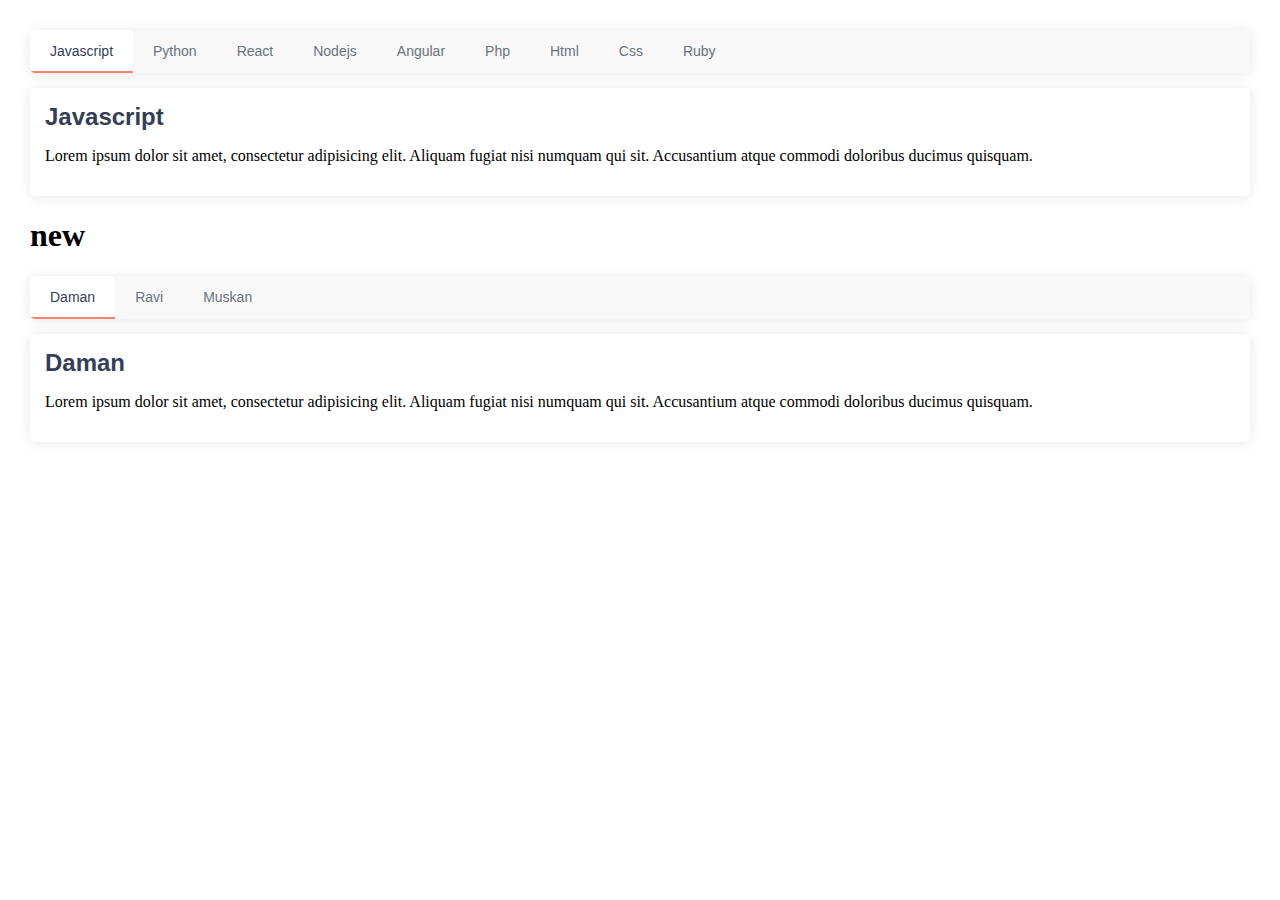
==== commit e35d95b0: "dtabs multiple tabs issue solved" ====
--- a/DTabs/index.html
+++ b/DTabs/index.html
@@ -69,976 +69,34 @@
 
     </Dtabs-content>
 </Dtabs>
+<h1>new</h1>
+<Dtabs data-style-seperate   data-tabs="abc2">
+    <Dtabs-item data-tab-id="a1" data-tab-active class="abc yg">Daman</Dtabs-item>
+    <Dtabs-item data-tab-id="a2" style="color:red;border:none">Ravi</Dtabs-item>
+    <Dtabs-item data-tab-id="a3">Muskan</Dtabs-item>
+    <Dtabs-content>
+        <Dtab-content-item data-content-active data-content-item="a1" class="myclas">
+            <h2>Daman</h2>
+            <p>Lorem ipsum dolor sit amet, consectetur adipisicing elit. Aliquam fugiat nisi numquam qui sit.
+                Accusantium atque commodi doloribus ducimus quisquam.</p>
+        </Dtab-content-item>
+        <Dtab-content-item data-content-item="a2">
+            <h2>Ravi</h2>
+            <p>Lorem ipsum dolor sit amet, consectetur adipisicing elit. Aliquam fugiat nisi numquam qui sit.
+                Accusantium atque commodi doloribus ducimus quisquam.</p>
+        </Dtab-content-item>
+        <Dtab-content-item data-content-item="a3">
+            <h2>Muskan</h2>
+            <p>Lorem ipsum dolor sit amet, consectetur adipisicing elit. Aliquam fugiat nisi numquam qui sit.
+                Accusantium atque commodi doloribus ducimus quisquam.</p>
+        </Dtab-content-item>
+    </Dtabs-content>
+</Dtabs>
 </body>
+<script type="text/javascript" src="dtabs.js"></script>
 <script>
-    const Dtabs = (function () {
-        const instances=[]
-        const freeze=[]
-        let tabsDiv = [...document.querySelectorAll("Dtabs[data-tabs]")]
-        let tabs = [...document.querySelectorAll("Dtabs-item")]
-        let tabContentItems = [...document.querySelectorAll("Dtab-content-item")]
-        const style = `<style>
-        :root {
-            --color1: #f9826c;
-            --color2: #fafbfc;
-            --color3: #1b1f2326;
-        }
-
-        @font-face {
-            font-family: SegoeUI Light;
-            src: local("Segoe UI Light"), url(//c.s-microsoft.com/static/fonts/segoe-ui/west-european/light/latest.woff2) format("woff2"), url(//c.s-microsoft.com/static/fonts/segoe-ui/west-european/light/latest.woff) format("woff"), url(//c.s-microsoft.com/static/fonts/segoe-ui/west-european/light/latest.ttf) format("truetype");
-            font-weight: 100
-        }
-
-        @font-face {
-            font-family: SegoeUI Semilight;
-            src: local("Segoe UI Semilight"), url(//c.s-microsoft.com/static/fonts/segoe-ui/west-european/semilight/latest.woff2) format("woff2"), url(//c.s-microsoft.com/static/fonts/segoe-ui/west-european/semilight/latest.woff) format("woff"), url(//c.s-microsoft.com/static/fonts/segoe-ui/west-european/semilight/latest.ttf) format("truetype");
-            font-weight: 200
-        }
-
-        @font-face {
-            font-family: SegoeUI;
-            src: local("Segoe UI"), url(//c.s-microsoft.com/static/fonts/segoe-ui/west-european/normal/latest.woff2) format("woff2"), url(//c.s-microsoft.com/static/fonts/segoe-ui/west-european/normal/latest.woff) format("woff"), url(//c.s-microsoft.com/static/fonts/segoe-ui/west-european/normal/latest.ttf) format("truetype");
-            font-weight: 400
-        }
-
-        @font-face {
-            font-family: SegoeUI Bold;
-            src: local("Segoe UI Bold"), url(//c.s-microsoft.com/static/fonts/segoe-ui/west-european/bold/latest.woff2) format("woff2"), url(//c.s-microsoft.com/static/fonts/segoe-ui/west-european/bold/latest.woff) format("woff"), url(//c.s-microsoft.com/static/fonts/segoe-ui/west-european/bold/latest.ttf) format("truetype");
-            font-weight: 600
-        }
-
-        @font-face {
-            font-family: SegoeUI Semibold;
-            src: local("Segoe UI Semibold"), url(//c.s-microsoft.com/static/fonts/segoe-ui/west-european/semibold/latest.woff2) format("woff2"), url(//c.s-microsoft.com/static/fonts/segoe-ui/west-european/semibold/latest.woff) format("woff"), url(//c.s-microsoft.com/static/fonts/segoe-ui/west-european/semibold/latest.ttf) format("truetype");
-            font-weight: 700
-        }
-
-        .Dtab-div {
-            background: white;
-            border-radius: 5px;
-            box-shadow: 0px 1px 13px rgb(0 0 0 / 10%);
-            overflow: hidden;
-        }
-
-        li[data-tab-disabled="true"],li[data-tab-disabled="true"] * {
-            cursor: not-allowed !important;
-            user-select: none;
-        }
-        .Dtab-div * {
-            font-family: SegoeUI, sans-serif;
-            color: #302c3c;
-            line-height: 1.5;
-            box-sizing: border-box;
-            -webkit-transition: all .5s ease;
-            transition: all .5s ease;
-            outline: 0;
-        }
-
-        ul.Dtabs {
-            display: flex;
-            flex-wrap: nowrap;
-            width: 100%;
-            overflow-x: auto;
-            overflow-y: hidden;
-            align-items: center;
-            list-style: none;
-            padding: 0;
-            padding-bottom: 1px;
-            box-shadow: 0 1px 0 rgb(0 0 0 / 10%);
-            border: none;
-            margin: 0;
-            background: #fafbfc;
-            border-radius: 5px 5px 0 0;
-        }
-
-        .Dtabs-2 ul.Dtabs {
-            box-shadow: 0px 1px 13px rgb(0 0 0 / 10%);
-            border-radius: 5px;
-        }
-
-        .Dtabs-2 ul.Dtabs > li {
-            border-radius: 5px;
-        }
-
-        li.tab-active, li[data-tab-active] {
-            background: white;
-        }
-
-        .Dtab-content-item {
-            display: none;
-        }
-
-        ul.Dtabs > li > a {
-            color: gray;
-            text-decoration: none;
-            line-height: 2;
-            color: #6a737d;
-            font-size: 15px;
-            display: flex;
-            align-items: center;
-            flex-wrap: wrap;
-            justify-content: flex-start;
-            position: relative;
-            font-family: "Segoe UI";
-            white-space: nowrap;
-        }
-
-        .Dtabs-content {
-            padding: 15px;
-        }
-
-        ul.Dtabs > li {
-            padding: 10px 15px;
-            position: relative;
-            cursor: pointer;
-        }
-
-
-        ul.Dtabs > li.data-tab-active:before, ul.Dtabs > li[data-tab-active]:before {
-            content: "";
-            position: absolute;
-            bottom: -1px;
-            left: 0;
-            width: 100%;
-            height: 100%;
-            border-bottom: 2px solid #f9826c;
-        }
-
-        ul.Dtabs > li:hover::before {
-            content: "";
-            position: absolute;
-            bottom: -1px;
-            left: 0;
-            width: 100%;
-            height: 100%;
-            border-bottom: 2px solid #d1d5da;
-        }
-
-
-        ul.Dtabs > li.tab-active:hover:before, ul.Dtabs > li[data-tab-active]:hover:before {
-            border-bottom: 2px solid #f9826c;
-        }
-
-        ul.Dtabs > li.tab-active a, ul.Dtabs > li[data-tab-active] a {
-            color: #343e57;
-        }
-
-        .Dtab-content-item h1,
-        .Dtab-content-item h2,
-        .Dtab-content-item h3,
-        .Dtab-content-item h4,
-        .Dtab-content-item h5,
-        .Dtab-content-item h6 {
-            margin: 0;
-            color: #343e57;
-            font-family: SegoeUI SemiBold, sans-serif;
-        }
-
-        .Dtab-content-item.Dtab-content-active, [data-content-active] {
-            display: block;
-        }
-
-        .Dtab-div.Dtabs-2 {
-            box-shadow: none;
-            overflow: visible;
-        }
-
-        .Dtab-div.Dtabs-2 .Dtabs-content {
-            box-shadow: 0px 1px 13px rgb(0 0 0 / 10%);
-            margin-top: 15px;
-            border-radius: 5px;
-        }
-
-        ul.Dtabs-dropdown {
-            position: absolute;
-            background: white;
-            padding: 0;
-            list-style: none;
-            box-shadow: 0 4px 8px 0 rgb(0 0 0 / 20%);
-            border-radius: 5px;
-            min-width: 180px;
-            top: 100%;
-            left: 12px;
-        }
-
-        li.more-tab:hover:before {
-            display: none;
-        }
-
-        ul.Dtabs-dropdown {
-            display: none;
-        }
-
-        li.more-tab {
-            display: flex;
-            align-items: center;
-            padding: 10px !important;
-            margin-left: 5px;
-        }
-
-        li.more-tab:hover {
-            background: white;
-            border-radius: 50px !important;
-        }
-
-        ul.Dtabs-dropdown li a {
-            text-decoration: none;
-            padding: 5px 15px;
-            display: block;
-            color: #6a737d;
-        }
-
-        ul.Dtabs-dropdown {
-            padding: 5px 0;
-        }
-    </style>`
-        const styleVerticle=`<style>
-        :root {
-            --color1: #f9826c;
-            --color2: #fafbfc;
-            --color3: #1b1f2326;
-        }
-
-        @font-face {
-            font-family: SegoeUI Light;
-            src: local("Segoe UI Light"), url(//c.s-microsoft.com/static/fonts/segoe-ui/west-european/light/latest.woff2) format("woff2"), url(//c.s-microsoft.com/static/fonts/segoe-ui/west-european/light/latest.woff) format("woff"), url(//c.s-microsoft.com/static/fonts/segoe-ui/west-european/light/latest.ttf) format("truetype");
-            font-weight: 100
-        }
-
-        @font-face {
-            font-family: SegoeUI Semilight;
-            src: local("Segoe UI Semilight"), url(//c.s-microsoft.com/static/fonts/segoe-ui/west-european/semilight/latest.woff2) format("woff2"), url(//c.s-microsoft.com/static/fonts/segoe-ui/west-european/semilight/latest.woff) format("woff"), url(//c.s-microsoft.com/static/fonts/segoe-ui/west-european/semilight/latest.ttf) format("truetype");
-            font-weight: 200
-        }
-
-        @font-face {
-            font-family: SegoeUI;
-            src: local("Segoe UI"), url(//c.s-microsoft.com/static/fonts/segoe-ui/west-european/normal/latest.woff2) format("woff2"), url(//c.s-microsoft.com/static/fonts/segoe-ui/west-european/normal/latest.woff) format("woff"), url(//c.s-microsoft.com/static/fonts/segoe-ui/west-european/normal/latest.ttf) format("truetype");
-            font-weight: 400
-        }
-
-        @font-face {
-            font-family: SegoeUI Bold;
-            src: local("Segoe UI Bold"), url(//c.s-microsoft.com/static/fonts/segoe-ui/west-european/bold/latest.woff2) format("woff2"), url(//c.s-microsoft.com/static/fonts/segoe-ui/west-european/bold/latest.woff) format("woff"), url(//c.s-microsoft.com/static/fonts/segoe-ui/west-european/bold/latest.ttf) format("truetype");
-            font-weight: 600
-        }
-
-        @font-face {
-            font-family: SegoeUI Semibold;
-            src: local("Segoe UI Semibold"), url(//c.s-microsoft.com/static/fonts/segoe-ui/west-european/semibold/latest.woff2) format("woff2"), url(//c.s-microsoft.com/static/fonts/segoe-ui/west-european/semibold/latest.woff) format("woff"), url(//c.s-microsoft.com/static/fonts/segoe-ui/west-european/semibold/latest.ttf) format("truetype");
-            font-weight: 700
-        }
-
-        .Dtab-div {
-            background: white;
-            border-radius: 5px;
-            box-shadow: 0px 1px 13px rgb(0 0 0 / 10%);
-            overflow: hidden;
-        }
-
-.Dtab-div {
-    display: flex;
-    align-items: flex-start;
-}
-        li[data-tab-disabled="true"],li[data-tab-disabled="true"] * {
-            cursor: not-allowed !important;
-            user-select: none;
-        }
-        .Dtab-div * {
-            font-family: SegoeUI, sans-serif;
-            color: #302c3c;
-            line-height: 1.5;
-            box-sizing: border-box;
-            -webkit-transition: all .5s ease;
-            transition: all .5s ease;
-            outline: 0;
-        }
-
-       ul.Dtabs {
-    display: flex;
-    flex-wrap: nowrap;
-    flex-direction: column;
-    width: 100%;
-    overflow-x: hidden;
-    overflow-y: auto;
-    align-items: stretch;
-    list-style: none;
-    padding: 0;
-    padding-bottom: 1px;
-    box-shadow: 0 1px 0 rgb(0 0 0 / 10%);
-    border: none;
-    margin: 0;
-    background: #fafbfc;
-    border-radius: 5px 5px 0 0;
-}
-ul.Dtabs {
-    flex: 0 0 200px;
-    max-width: 300px;
-}
-
-        .Dtabs-2 ul.Dtabs {
-            box-shadow: 0px 1px 13px rgb(0 0 0 / 10%);
-            border-radius: 5px;
-        }
-
-        .Dtabs-2 ul.Dtabs > li {
-    border-radius: 0;
-    border-bottom: 1px solid #f4f4f4 !important;
-}
-
-        li.tab-active, li[data-tab-active] {
-            background: white;
-        }
-
-        .Dtab-content-item {
-            display: none;
-        }
-
-        ul.Dtabs > li > a {
-            color: gray;
-            text-decoration: none;
-            line-height: 2;
-            color: #6a737d;
-            font-size: 15px;
-            display: flex;
-            align-items: center;
-            flex-wrap: wrap;
-            justify-content: flex-start;
-            position: relative;
-            font-family: "Segoe UI";
-            white-space: nowrap;
-        }
-
-        .Dtabs-content {
-            padding: 15px;
-        }
-
-        ul.Dtabs > li {
-            padding: 10px 15px;
-            position: relative;
-            cursor: pointer;
-        }
-
-
-        ul.Dtabs > li.data-tab-active:before, ul.Dtabs > li[data-tab-active]:before {
-            content: "";
-            position: absolute;
-            bottom: -1px;
-            left: 0;
-            width: 100%;
-            height: 100%;
-            border-left: 2px solid #f9826c;
-        }
-
-        ul.Dtabs > li:hover::before {
-            content: "";
-            position: absolute;
-            bottom: -1px;
-            left: 0;
-            width: 100%;
-            height: 100%;
-            border-left: 2px solid #d1d5da;
-        }
-
-
-        ul.Dtabs > li.tab-active:hover:before, ul.Dtabs > li[data-tab-active]:hover:before {
-            border-left: 2px solid #f9826c;
-        }
-
-        ul.Dtabs > li.tab-active a, ul.Dtabs > li[data-tab-active] a {
-            color: #343e57;
-        }
-
-        .Dtab-content-item h1,
-        .Dtab-content-item h2,
-        .Dtab-content-item h3,
-        .Dtab-content-item h4,
-        .Dtab-content-item h5,
-        .Dtab-content-item h6 {
-            margin: 0;
-            color: #343e57;
-            font-family: SegoeUI SemiBold, sans-serif;
-        }
-
-        .Dtab-content-item.Dtab-content-active, [data-content-active] {
-            display: block;
-        }
-
-        .Dtab-div.Dtabs-2 {
-            box-shadow: none;
-            overflow: visible;
-        }
-
-        .Dtab-div.Dtabs-2 .Dtabs-content {
-    box-shadow: 0px 1px 13px rgb(0 0 0 / 10%);
-    margin-top: 0;
-    border-radius: 5px;
-    flex: 0 0 calc(100% - 220px);
-    margin-left: 20px;
-}
-        ul.Dtabs-dropdown {
-            position: absolute;
-            background: white;
-            padding: 0;
-            list-style: none;
-            box-shadow: 0 4px 8px 0 rgb(0 0 0 / 20%);
-            border-radius: 5px;
-            min-width: 180px;
-            top: 100%;
-            left: 12px;
-        }
-
-        li.more-tab:hover:before {
-            display: none;
-        }
-
-        ul.Dtabs-dropdown {
-            display: none;
-        }
-
-        li.more-tab {
-            display: flex;
-            align-items: center;
-            padding: 10px !important;
-            margin-left: 5px;
-        }
-
-        li.more-tab:hover {
-            background: white;
-            border-radius: 50px !important;
-        }
-
-        ul.Dtabs-dropdown li a {
-            text-decoration: none;
-            padding: 5px 15px;
-            display: block;
-            color: #6a737d;
-        }
-
-        ul.Dtabs-dropdown {
-            padding: 5px 0;
-        }
-    </style>`
-        let styleSetVerticle=false
-        let styleSet=false
-        function setAttributes(el) {
-            var attrArray = [...el.attributes]
-            var attributes = ""
-            var classNames = ""
-            attrArray.forEach(v => {
-                if(v.name.trim() !== "data-tab-disabled"){
-                    if (v.name.trim() !== "class") {
-                        attributes += `${v.name}="${v.value}" `
-                    } else {
-                        classNames += `${v.value} `
-                    }
-                }
-            })
-            return {attributes, classes: classNames}
-        }
-        function makeList(tabs) {
-            var tabsHtml = "";
-            tabs.forEach(v => {
-                var {attributes, classes} = setAttributes(v)
-                console.log("tab",v)
-                var id=v.dataset.tabId.trim()
-                if (v.hasAttribute("data-tab-active")) {
-                    tabsHtml += `<li class="tab-active ${classes}" ${attributes} ${freeze.includes(id)?"data-tab-disabled":""}><a href="#">${v.innerHTML}</a></li>`
-                } else {
-                    tabsHtml += `<li class="${classes} " ${attributes} ${freeze.includes(id)?"data-tab-disabled":""}><a href="#">${v.innerHTML}</a></li>`
-                }
-            })
-            return tabsHtml
-        }
-        function makeContentItem(contentItem) {
-            var contentHtml = "";
-            contentItem.forEach(v => {
-                var {attributes, classes} = setAttributes(v)
-
-                if (v.hasAttribute("data-content-active")) {
-                    contentHtml += ` <div class="Dtab-content-item Dtab-content-active ${classes}" ${attributes}>${v.innerHTML}</div>`
-                } else {
-                    contentHtml += ` <div class="Dtab-content-item  ${classes}" ${attributes}>${v.innerHTML}</div>`
-                }
-
-            })
-            return contentHtml
-        }
-
-        tabsDiv.forEach(v => {
-            if(v.hasAttribute("data-tab-verticle")){
-                if(!styleSetVerticle){
-                    document.head.innerHTML += styleVerticle
-                    styleSetVerticle=true
-                }
-            }
-            else{
-                if(!styleSet){
-                    document.head.innerHTML += style
-                    styleSet=true
-                }
-            }
-            var id = v.dataset.tabs.trim()
-            var styleSeperate=v.hasAttribute("data-style-seperate")
-            v.removeAttribute("data-tabs")
-            const tabHtml = `<div class="Dtab-div ${styleSeperate?"Dtabs-2":""}" data-tabs="${id}">
-                            <ul class="Dtabs" data-tabs-ref="#${id}">
-        ${makeList(tabs)}
-        <!--<li class="more-tab">
-            <svg class="octicon octicon-kebab-horizontal" viewBox="0 0 16 16" version="1.1" width="16" height="16" aria-hidden="true"><path d="M8 9a1.5 1.5 0 100-3 1.5 1.5 0 000 3zM1.5 9a1.5 1.5 0 100-3 1.5 1.5 0 000 3zm13 0a1.5 1.5 0 100-3 1.5 1.5 0 000 3z"></path></svg>
-            <ul class="Dtabs-dropdown">
-                <li><a href="#">Angular</a> </li>
-                <li><a href="#">VueJS</a> </li>
-                <li><a href="#">Next JS</a> </li>
-            </ul>
-        </li>-->
-    </ul>
-                            <div class="Dtabs-content" data-content-ref="#${id}">
-        ${makeContentItem(tabContentItems)}
-    </div>
-                         </div>`
-            v.innerHTML = tabHtml
-
-            let tabUl = document.querySelector(`[data-tabs-ref="#${id}"]`)
-            tabUl.addEventListener("click", function (e) {
-                var li = null
-                if (e.target.dataset.tabId) {
-                    li = e.target
-                } else if (e.target.closest("[data-tab-id]")) {
-                    li = e.target.closest("[data-tab-id]")
-                }
-                if(freeze.includes(li.dataset.tabId.trim())){
-                    li.setAttribute("data-tab-disabled","true")
-                }
-                if (li && li.dataset.tabId.trim() && !freeze.includes(li.dataset.tabId.trim())) {
-                    var tabId = li.dataset.tabId
-                    var contentDiv = document.querySelector(`[data-content-ref="#${id}"]`)
-                    var tabContent = contentDiv.querySelector(`[data-content-item="${tabId}"]`)
-                    var activeLi = [...document.querySelectorAll(".tab-active")] || [...document.querySelectorAll("[data-tab-active]")]
-                    if (tabContent) {
-                        console.log()
-                        if(activeLi[0]!==li){
-                            window.dispatchEvent(new CustomEvent("tabChange"));
-                        }
-                        activeLi.forEach(v => {
-                            v.classList.remove("tab-active")
-                            v.removeAttribute("data-tab-active")
-                        })
-                        li.classList.add("tab-active")
-                        li.setAttribute("data-tab-active", "")
-                        var activeTabContent = [...document.querySelectorAll(".Dtab-content-active")] || [...document.querySelectorAll("[data-content-active]")]
-                        activeTabContent.forEach(v => {
-                            v.classList.remove("Dtab-content-active")
-                            v.removeAttribute("data-content-active")
-                        })
-                        tabContent.classList.add("Dtab-content-active")
-                        tabContent.setAttribute("data-content-active", "")
-                        window.dispatchEvent(new CustomEvent("tabActive"));
-                    } else {
-                        console.error("Cant Find Tab Content")
-                    }
-                }
-            })
-        })
-
-        function Constructor(selector) {
-            /*Properties*/
-            this.selector = selector
-            this.tabUl = document.querySelector(`[data-tabs-ref="#${selector}"]`)
-            this.tabContent = document.querySelector(`[data-content-ref="#${selector}"]`)
-
-            /*Methods*/
-            this.addTab = (name, id) => {
-                try{
-                    if(this.tabUl.querySelector(`[data-tab-id="${id}"]`)){
-                        throw new Error("duplicate id")
-                    }
-                    const tab = `<li class="" data-tab-id="${id}"><a href="#">${name}</a></li>`
-                    this.tabUl.insertAdjacentHTML("beforeend", tab)
-                    window.dispatchEvent(new CustomEvent("tabAdded"));
-                    return true
-                }catch (e) {
-                    console.error("error while adding tab")
-                    return false
-                }
-
-
-            }
-            this.addContent = (html, id) => {
-                try {
-                    if(this.tabContent.querySelector(`[data-content-item="${id}"]`)){
-                        throw new Error("duplicate id")
-                    }
-                    const tabContent = `<div class="Dtab-content-item"  data-content-item="${id}">${html}</div>`
-                    this.tabContent.insertAdjacentHTML("beforeend", tabContent)
-                    window.dispatchEvent(new CustomEvent("contentAdded"));
-                }catch (e) {
-                    console.error("error while adding tab")
-                    return false
-                }
-
-            }
-            this.removeTab=(id,removeContent=false)=>{
-                var tab=this.tabUl.querySelector(`[data-tab-id="${id}"]`)
-                if(tab.hasAttribute("data-tab-active")){
-                    if(tab.nextElementSibling){
-                        tab.nextElementSibling.classList.add("tab-active")
-                        tab.nextElementSibling.setAttribute("data-tab-active","")
-                        var contentId=tab.nextElementSibling.dataset.tabId
-                        console.log(contentId)
-                        var content=this.tabContent.querySelector(`[data-content-item="${id}"]`)
-                        var contentNext=this.tabContent.querySelector(`[data-content-item="${contentId}"]`)
-                        console.log(content,id)
-                        content.classList.remove("Dtab-content-active")
-                        content.removeAttribute("data-content-active")
-                        contentNext.classList.add("Dtab-content-active")
-                        contentNext.setAttribute("data-content-active","")
-                        tab.remove()
-                        if(removeContent){
-                            this.removeContent(id)
-                        }
-                        window.dispatchEvent(new CustomEvent("tabDeleted"));
-                        return true
-                    }else{
-                        if(tab ===this.tabUl.lastElementChild){
-                            if(tab.previousElementSibling){
-                                var contentId=tab.previousElementSibling.dataset.tabId
-                                tab.previousElementSibling.classList.add("tab-active")
-                                tab.previousElementSibling.setAttribute("data-tab-active","")
-                                var content=this.tabContent.querySelector(`[data-content-item="${id}"]`)
-                                var contentPrev=this.tabContent.querySelector(`[data-content-item="${contentId}"]`)
-                                content.classList.remove("Dtab-content-active")
-                                content.removeAttribute("data-content-active")
-                                contentPrev.classList.add("Dtab-content-active")
-                                contentPrev.setAttribute("data-content-active","")
-                                tab.remove()
-                                if(removeContent){
-                                    this.removeContent(id)
-                                }
-                                window.dispatchEvent(new CustomEvent("tabDeleted"));
-                                return true
-                            }else{
-                                return console.error("can't remove the only tab")
-                            }
-
-                        }else{
-                            return console.error("can't remove the only tab")
-                        }
-                    }
-                }else{
-                    tab.remove()
-                    if(removeContent){
-                        this.removeContent(id)
-                    }
-                    window.dispatchEvent(new CustomEvent("tabDeleted"));
-                    return true
-                }
-            }
-            this.removeContent=(id,removeTab=false)=>{
-                var tabContent=this.tabContent.querySelector(`[data-content-item="${id}"]`)
-                if(tabContent.hasAttribute("data-content-active")){
-                    if(tabContent.nextElementSibling){
-                        tabContent.nextElementSibling.classList.add("Dtab-content-active")
-                        tabContent.nextElementSibling.setAttribute("data-content-active","")
-                        var contentId=tabContent.nextElementSibling.dataset.contentItem
-                        console.log(contentId)
-                        var content=this.tabUl.querySelector(`[data-tab-id="${id}"]`)
-                        var contentNext=this.tabUl.querySelector(`[data-tab-id="${contentId}"]`)
-                        console.log(content,id)
-                        content.classList.remove("tab-active")
-                        content.removeAttribute("data-tab-active")
-                        contentNext.classList.add("tab-active")
-                        contentNext.setAttribute("data-tab-active","")
-                        tabContent.remove()
-                        if(removeTab){
-                            this.removeTab(id)
-                        }
-                        window.dispatchEvent(new CustomEvent("contentDeleted"));
-                        return true
-                    }else{
-                        if(tabContent ===this.tabContent.lastElementChild){
-                            if(tabContent.previousElementSibling){
-                                var contentId=tabContent.previousElementSibling.dataset.contentItem
-                                tabContent.previousElementSibling.classList.add("Dtab-content-active")
-                                tabContent.previousElementSibling.setAttribute("data-content-active","")
-                                var content=this.tabUl.querySelector(`[data-tab-id="${id}"]`)
-                                var contentPrev=this.tabUl.querySelector(`[data-tab-id="${contentId}"]`)
-                                content.classList.remove("tab-active")
-                                content.removeAttribute("data-tab-active")
-                                contentPrev.classList.add("tab-active")
-                                contentPrev.setAttribute("data-tab-active","")
-                                tabContent.remove()
-                                if(removeTab){
-                                    this.removeTab(id)
-                                }
-                                window.dispatchEvent(new CustomEvent("contentDeleted"));
-                                return true
-                            }else{
-                                return console.error("can't remove the only tab")
-                            }
-
-                        }else{
-                            return console.error("can't remove the only tab")
-                        }
-                    }
-                }else{
-                    tabContent.remove()
-                    if(removeTab){
-                        this.removeTab(id)
-                    }
-                    window.dispatchEvent(new CustomEvent("contentDeleted"));
-                    return true
-                }
-            }
-            this.renameTab=(id,newName)=>{
-                let tab=this.tabUl.querySelector(`[data-tab-id="${id}"] a`)
-                if(tab){
-                    var oldName=tab.innerHTML
-                    tab.innerHTML=newName
-                    window.dispatchEvent(new CustomEvent("tabRenamed",{
-                        detail: {id:id,oldName:oldName,newName:newName }
-                    }))
-                }else{
-                    throw new Error("Can't find tab with given id")
-                }
-            }
-            this.changeContent=(id,newHtml)=>{
-                let tabContent=this.tabContent.querySelector(`[data-content-item="${id}"]`)
-                if(tabContent){
-                    var oldContent=tabContent.innerHTML
-                    tabContent.innerHTML=newHtml
-                    window.dispatchEvent(new CustomEvent("contentChanged",{
-                        detail: {id:id,oldContent:oldContent,newContent:newHtml }
-                    }))
-                }else{
-                    throw new Error("Can't find tab with given id")
-                }
-            }
-            this.changeId=(oldId,newId)=>{
-                if(this.tabUl.querySelector(`[data-tab-id="${newId}"]`) ||
-                    this.tabContent.querySelector(`[data-content-item="${newId}"]`)
-                ){
-                    return console.error(`"${newId}" id already exist`)
-                }
-                let tab=this.tabUl.querySelector(`[data-tab-id="${oldId}"]`)
-                let tabContent=this.tabContent.querySelector(`[data-content-item="${oldId}"]`)
-                tab.dataset.tabId=newId
-                tabContent.dataset.contentItem=newId
-                window.dispatchEvent(new CustomEvent("idChanged",{
-                    detail: {oldId:oldId,newId:newId }
-                }))
-            }
-            this.active=(id)=>{
-                let activeTab=this.tabUl.querySelector(`[data-tab-active]`)
-                if(activeTab.dataset.tabId!==id){
-                    let tab=this.tabUl.querySelector(`[data-tab-id="${id}"]`)
-                    let content=this.tabContent.querySelector(`[data-content-item="${id}"]`)
-                    let activeContent=this.tabContent.querySelector(`[data-content-active]`)
-                    activeTab.classList.remove("tab-active")
-                    activeTab.removeAttribute("data-tab-active")
-                    tab.classList.add("tab-active")
-                    tab.setAttribute("data-tab-active","")
-
-                    activeContent.classList.remove("Dtab-content-active")
-                    activeContent.removeAttribute("data-content-active")
-                    content.classList.add("Dtab-content-active")
-                    content.setAttribute("data-content-active","")
-                }
-            }
-
-            /*Events*/
-            this.onTabChange=(func)=>{
-                window.addEventListener("tabChange", function(event) {
-                    func()
-                });
-            }
-            this.onTabAdd=(func)=>{
-                window.addEventListener("tabAdded", function(event) {
-                    func()
-                });
-            }
-            this.onContentAdd=(func)=>{
-                window.addEventListener("contentAdded", function(event) {
-                    func()
-                });
-            }
-            this.onTabRemove=(func)=>{
-                window.addEventListener("tabDeleted", function(event) {
-                    func()
-                });
-            }
-            this.onContentRemove=(func)=>{
-                window.addEventListener("contentDeleted", function(event) {
-                    func()
-                });
-            }
-            this.onTabRename=(func)=>{
-                window.addEventListener("tabRenamed", function(event) {
-                    func(event.detail.id,event.detail.oldName,event.detail.newName)
-                });
-            }
-            this.onChangeContent=(func)=>{
-                window.addEventListener("contentChanged", function(event) {
-                    func(event.detail.id,event.detail.oldContent,event.detail.newContent)
-                });
-            }
-            this.onIdChange=(func)=>{
-                window.addEventListener("idChanged", function(event) {
-                    func(event.detail.oldId,event.detail.newId)
-                });
-            }
-            this.onActive=(func)=>{
-                window.addEventListener("tabActive", function(event) {
-                    func()
-                });
-            }
-
-            /*Navigation Control Methods*/
-            this.nextTab=()=>{
-                let activeTab=this.tabUl.querySelector(`[data-tab-active]`)
-                if(activeTab.nextElementSibling){
-                    var id=activeTab.nextElementSibling.dataset.tabId
-                    let content=this.tabContent.querySelector(`[data-content-item="${id}"]`)
-                    let activeContent=this.tabContent.querySelector(`[data-content-active]`)
-                    if(content){
-                        activeTab.classList.remove("tab-active")
-                        activeTab.removeAttribute("data-tab-active")
-                        activeTab.nextElementSibling.classList.add("tab-active")
-                        activeTab.nextElementSibling.setAttribute("data-tab-active","")
-
-                        activeContent.classList.remove("Dtab-content-active")
-                        activeContent.removeAttribute("data-content-active")
-                        content.classList.add("Dtab-content-active")
-                        content.setAttribute("data-content-active","")
-                        return true
-                    }else{
-                        return console.error("can't find tab content")
-                    }
-                }else{
-                    return false
-                }
-            }
-            this.prevTab=()=>{
-                let activeTab=this.tabUl.querySelector(`[data-tab-active]`)
-                if(activeTab.previousElementSibling){
-                    var id=activeTab.previousElementSibling.dataset.tabId
-                    let content=this.tabContent.querySelector(`[data-content-item="${id}"]`)
-                    let activeContent=this.tabContent.querySelector(`[data-content-active]`)
-                    if(content){
-                        activeTab.classList.remove("tab-active")
-                        activeTab.removeAttribute("data-tab-active")
-                        activeTab.previousElementSibling.classList.add("tab-active")
-                        activeTab.previousElementSibling.setAttribute("data-tab-active","")
-
-                        activeContent.classList.remove("Dtab-content-active")
-                        activeContent.removeAttribute("data-content-active")
-                        content.classList.add("Dtab-content-active")
-                        content.setAttribute("data-content-active","")
-                        return true
-                    }else{
-                        return console.error("can't find tab content")
-                    }
-
-                }else{
-                    return false
-                }
-            }
-            this.disable=(id)=>{
-                if(freeze.includes(id)){
-                    return console.error("tab is already disabled")
-                }
-                freeze.push(id)
-                var tab=this.tabUl.querySelector(`[data-tab-id="${id}"]`)
-                var content=this.tabContent.querySelector(`[data-content-item="${id}"]`)
-                var activeTab=this.tabUl.querySelector("[data-tab-active]")
-                var firstTab=this.tabUl.firstElementChild
-                var firstContent=this.tabContent.firstElementChild
-                var activeContent=this.tabContent.querySelector("[data-content-active]")
-                if(tab.nextElementSibling && tab.nextElementSibling.dataset.tabId){
-                    if(freeze.includes(tab.nextElementSibling.dataset.tabId.trim())){
-                        activeTab.classList.remove("tab-active")
-                        activeTab.removeAttribute("data-tab-active")
-                        firstTab.classList.add("tab-active")
-                        firstTab.setAttribute("data-tab-active","")
-
-                        activeContent.classList.remove("Dtab-content-active")
-                        activeContent.removeAttribute("data-content-active")
-                        firstContent.classList.add("Dtab-content-active")
-                        firstContent.setAttribute("data-content-active","")
-                    }else{
-                        if(tab===activeTab){
-                            content.classList.remove("Dtab-content-active")
-                            content.removeAttribute("data-content-active")
-                            content.nextElementSibling.classList.add("Dtab-content-active")
-                            content.nextElementSibling.setAttribute("data-content-active","")
-                            tab.classList.remove("tab-active")
-                            tab.removeAttribute("data-tab-active")
-                            tab.nextElementSibling.classList.add("tab-active")
-                            tab.nextElementSibling.setAttribute("data-tab-active","")
-
-                        }
-                        tab.setAttribute("data-tab-disabled","true")
-
-                    }
-                }else if(tab.previousElementSibling && tab.previousElementSibling.dataset.tabId){
-
-
-                    if(freeze.includes(tab.previousElementSibling.dataset.tabId.trim())){
-
-
-
-                        activeTab.classList.remove("tab-active")
-                        activeTab.removeAttribute("data-tab-active")
-                        firstTab.classList.add("tab-active")
-                        firstTab.setAttribute("data-tab-active","")
-
-                        activeContent.classList.remove("Dtab-content-active")
-                        activeContent.removeAttribute("data-content-active")
-                        firstContent.classList.add("Dtab-content-active")
-                        firstContent.setAttribute("data-content-active","")
-
-                    }else{
-                        if(tab===activeTab) {
-                            content.classList.remove("Dtab-content-active")
-                            content.removeAttribute("data-content-active")
-                            content.previousElementSibling.classList.add("Dtab-content-active")
-                            content.previousElementSibling.setAttribute("data-content-active", "")
-                            tab.classList.remove("tab-active")
-                            tab.removeAttribute("data-tab-active")
-                            tab.previousElementSibling.classList.add("tab-active")
-                            tab.previousElementSibling.setAttribute("data-tab-active", "")
-                        }
-                        tab.setAttribute("data-tab-disabled", "true")
-                    }
-                }
-            }
-            this.enable=(id)=>{
-                var arrayId=freeze.indexOf(id)
-                if (arrayId > -1) {
-                    freeze.splice(arrayId, 1);
-                }
-                var tab=this.tabUl.querySelector(`[data-tab-id="${id}"]`)
-                tab.removeAttribute("data-tab-disabled")
-            }
-        }
-
-        return function instance(sel) {
-            if(!sel){
-                return console.error("Must provide a tab id to method Dtabs()")
-            }
-            if(instances.includes(sel)){
-                return console.error(`instance for ${sel} is alerady in use`)
-            }
-            instances.push(sel)
-            return new Constructor(sel)
-        }
-    })()
-
     var d=Dtabs("abc")
-
-    /* d.disable("js")
-     d.disable("jsx")*/
+    var d1=Dtabs("abc2")
     console.log(d)
 </script>
 </html>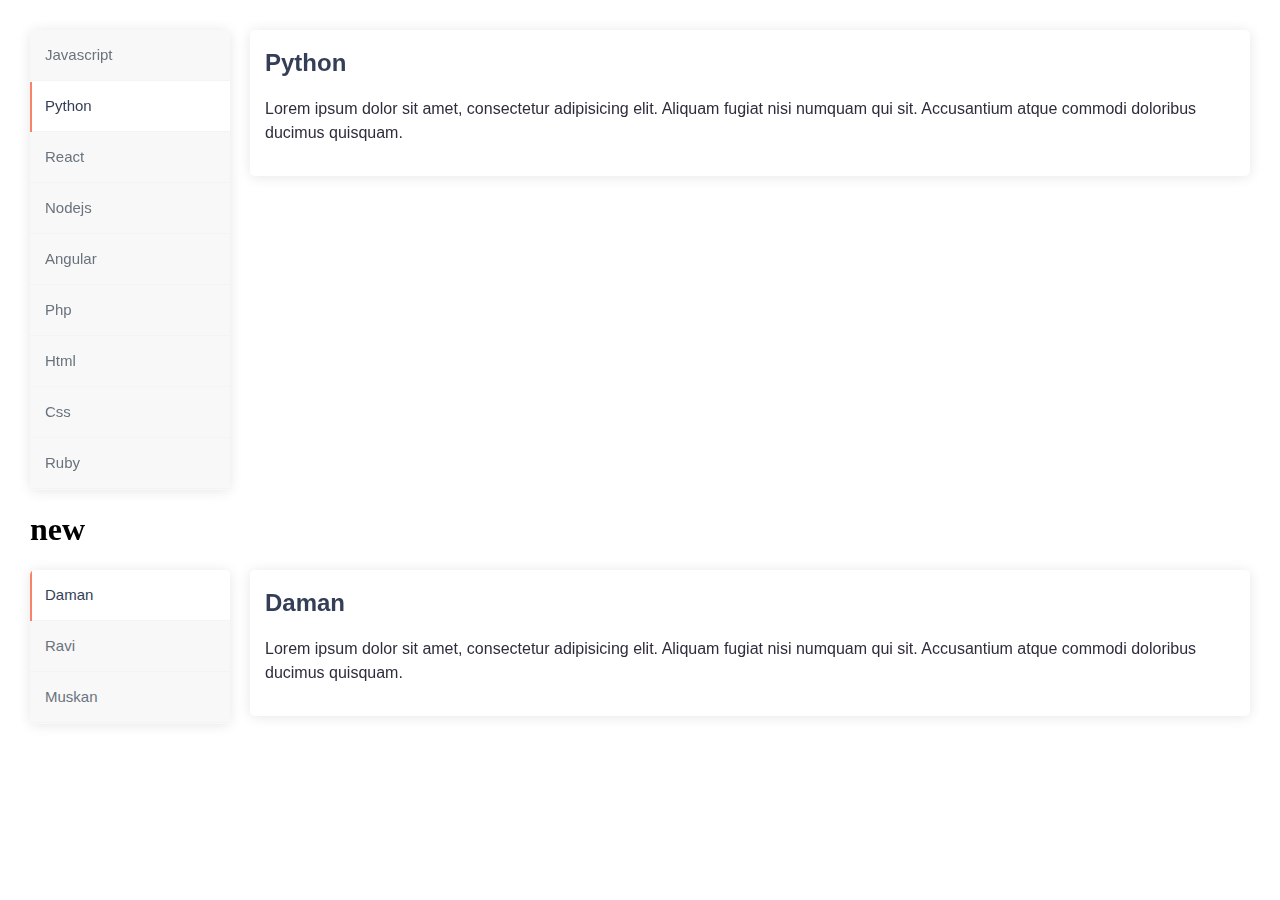
==== commit ca58f03b: "dtabs better version with efficent code" ====
--- a/DTabs/index.html
+++ b/DTabs/index.html
@@ -9,8 +9,8 @@
 </head>
 <body style="margin: 30px">
 <Dtabs data-style-seperate   data-tabs="abc">
-    <Dtabs-item data-tab-id="js" data-tab-active class="abc yg">Javascript</Dtabs-item>
-    <Dtabs-item data-tab-id="py" style="color:red;border:none">Python</Dtabs-item>
+    <Dtabs-item data-tab-id="js" class="abc yg">Javascript</Dtabs-item>
+    <Dtabs-item data-tab-id="py" style="color:red;border:none" data-tab-active class="tab-active">Python</Dtabs-item>
     <Dtabs-item data-tab-id="jsx">React</Dtabs-item>
     <Dtabs-item data-tab-id="node">Nodejs</Dtabs-item>
     <Dtabs-item data-tab-id="ng">Angular</Dtabs-item>
@@ -19,12 +19,12 @@
     <Dtabs-item data-tab-id="css">Css</Dtabs-item>
     <Dtabs-item data-tab-id="ruby">Ruby</Dtabs-item>
     <Dtabs-content>
-        <Dtab-content-item data-content-active data-content-item="js" class="myclas">
+        <Dtab-content-item  data-content-item="js" data-content-active class="myclas">
             <h2>Javascript</h2>
             <p>Lorem ipsum dolor sit amet, consectetur adipisicing elit. Aliquam fugiat nisi numquam qui sit.
                 Accusantium atque commodi doloribus ducimus quisquam.</p>
         </Dtab-content-item>
-        <Dtab-content-item data-content-item="py">
+        <Dtab-content-item  data-content-item="py">
             <h2>Python</h2>
             <p>Lorem ipsum dolor sit amet, consectetur adipisicing elit. Aliquam fugiat nisi numquam qui sit.
                 Accusantium atque commodi doloribus ducimus quisquam.</p>
@@ -70,7 +70,7 @@
     </Dtabs-content>
 </Dtabs>
 <h1>new</h1>
-<Dtabs data-style-seperate   data-tabs="abc2">
+<Dtabs data-style-seperate data-tab-verticle   data-tabs="abc2">
     <Dtabs-item data-tab-id="a1" data-tab-active class="abc yg">Daman</Dtabs-item>
     <Dtabs-item data-tab-id="a2" style="color:red;border:none">Ravi</Dtabs-item>
     <Dtabs-item data-tab-id="a3">Muskan</Dtabs-item>
@@ -96,6 +96,7 @@
 <script type="text/javascript" src="dtabs.js"></script>
 <script>
     var d=Dtabs("abc")
+    d.active("py")
     var d1=Dtabs("abc2")
     console.log(d)
 </script>
